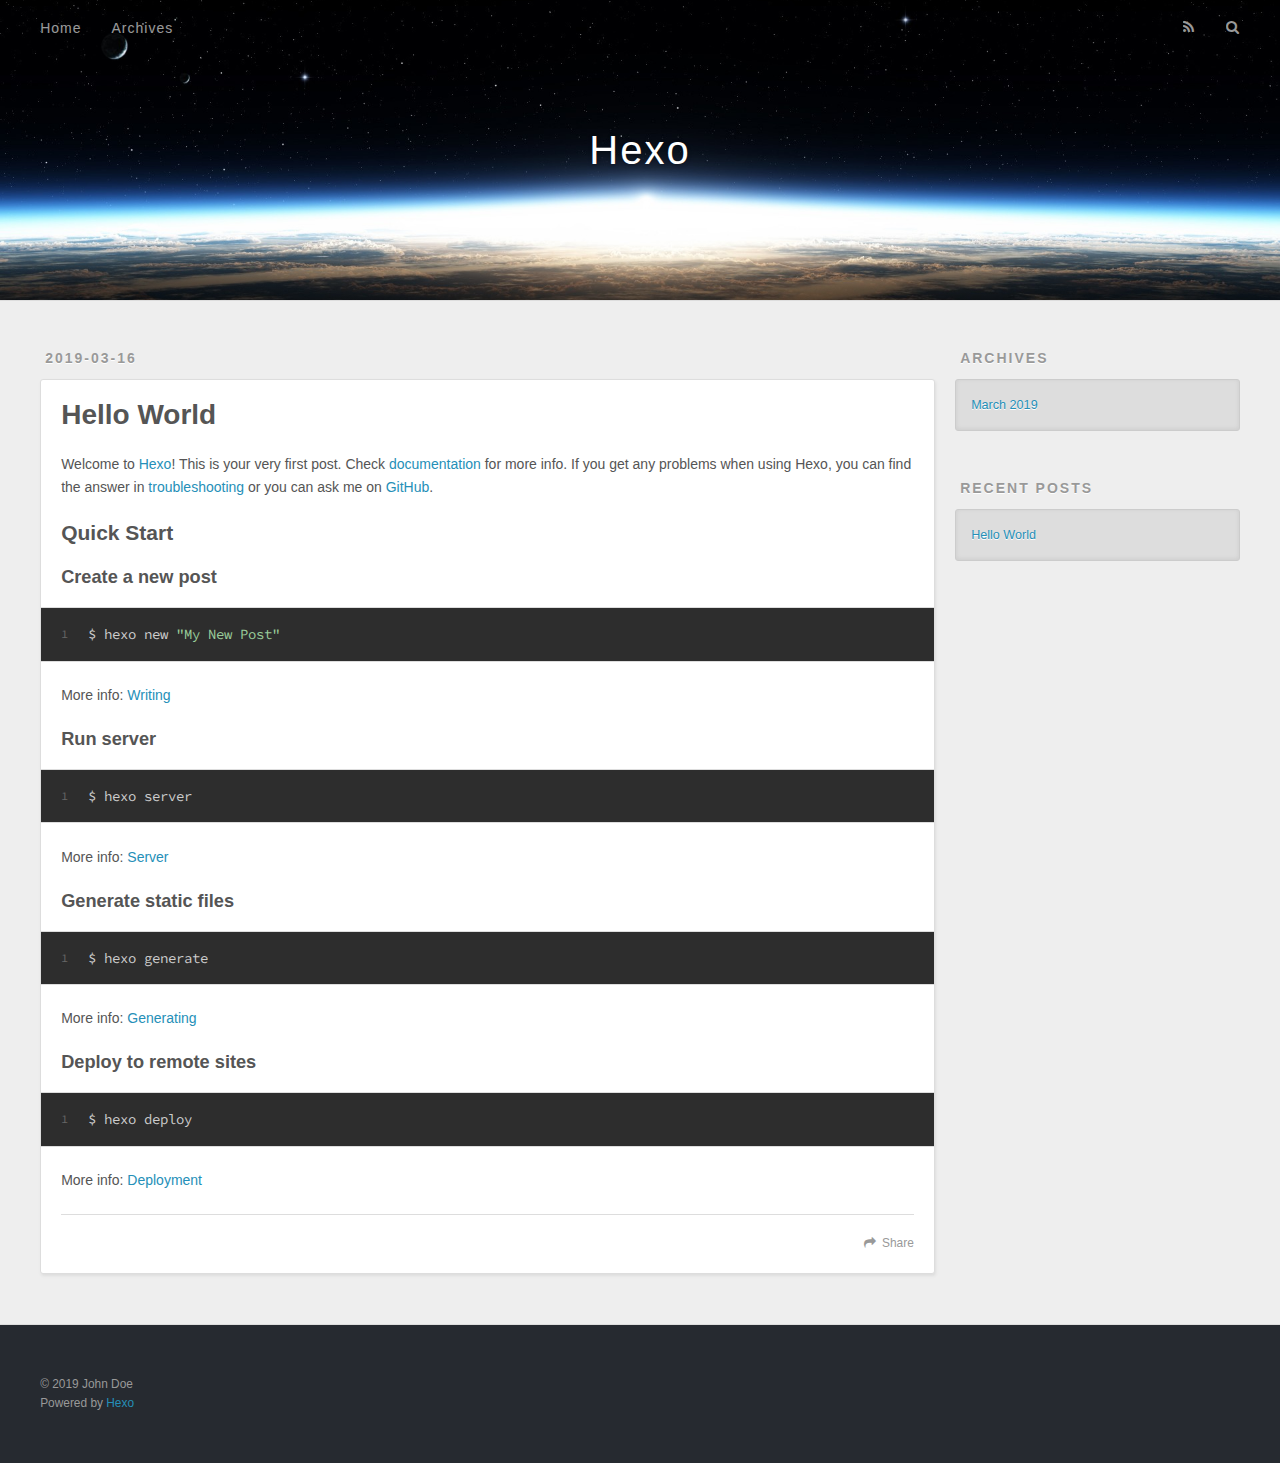
==== index.html @ d4fa4cac "Site updated: 2019-03-17 19:56:29" ====
<!DOCTYPE html>
<html>
<head><meta name="generator" content="Hexo 3.8.0">
  <meta charset="utf-8">
  

  
  <title>Hexo</title>
  <meta name="viewport" content="width=device-width, initial-scale=1, maximum-scale=1">
  <meta property="og:type" content="website">
<meta property="og:title" content="Hexo">
<meta property="og:url" content="http://yoursite.com/index.html">
<meta property="og:site_name" content="Hexo">
<meta property="og:locale" content="default">
<meta name="twitter:card" content="summary">
<meta name="twitter:title" content="Hexo">
  
    <link rel="alternate" href="/atom.xml" title="Hexo" type="application/atom+xml">
  
  
    <link rel="icon" href="/favicon.png">
  
  
    <link href="//fonts.googleapis.com/css?family=Source+Code+Pro" rel="stylesheet" type="text/css">
  
  <link rel="stylesheet" href="/css/style.css">
</head>
</html>
<body>
  <div id="container">
    <div id="wrap">
      <header id="header">
  <div id="banner"></div>
  <div id="header-outer" class="outer">
    <div id="header-title" class="inner">
      <h1 id="logo-wrap">
        <a href="/" id="logo">Hexo</a>
      </h1>
      
    </div>
    <div id="header-inner" class="inner">
      <nav id="main-nav">
        <a id="main-nav-toggle" class="nav-icon"></a>
        
          <a class="main-nav-link" href="/">Home</a>
        
          <a class="main-nav-link" href="/archives">Archives</a>
        
      </nav>
      <nav id="sub-nav">
        
          <a id="nav-rss-link" class="nav-icon" href="/atom.xml" title="RSS Feed"></a>
        
        <a id="nav-search-btn" class="nav-icon" title="Search"></a>
      </nav>
      <div id="search-form-wrap">
        <form action="//google.com/search" method="get" accept-charset="UTF-8" class="search-form"><input type="search" name="q" class="search-form-input" placeholder="Search"><button type="submit" class="search-form-submit">&#xF002;</button><input type="hidden" name="sitesearch" value="http://yoursite.com"></form>
      </div>
    </div>
  </div>
</header>
      <div class="outer">
        <section id="main">
  
    <article id="post-hello-world" class="article article-type-post" itemscope itemprop="blogPost">
  <div class="article-meta">
    <a href="/2019/03/16/hello-world/" class="article-date">
  <time datetime="2019-03-16T10:19:34.911Z" itemprop="datePublished">2019-03-16</time>
</a>
    
  </div>
  <div class="article-inner">
    
    
      <header class="article-header">
        
  
    <h1 itemprop="name">
      <a class="article-title" href="/2019/03/16/hello-world/">Hello World</a>
    </h1>
  

      </header>
    
    <div class="article-entry" itemprop="articleBody">
      
        <p>Welcome to <a href="https://hexo.io/" target="_blank" rel="noopener">Hexo</a>! This is your very first post. Check <a href="https://hexo.io/docs/" target="_blank" rel="noopener">documentation</a> for more info. If you get any problems when using Hexo, you can find the answer in <a href="https://hexo.io/docs/troubleshooting.html" target="_blank" rel="noopener">troubleshooting</a> or you can ask me on <a href="https://github.com/hexojs/hexo/issues" target="_blank" rel="noopener">GitHub</a>.</p>
<h2 id="Quick-Start"><a href="#Quick-Start" class="headerlink" title="Quick Start"></a>Quick Start</h2><h3 id="Create-a-new-post"><a href="#Create-a-new-post" class="headerlink" title="Create a new post"></a>Create a new post</h3><figure class="highlight bash"><table><tr><td class="gutter"><pre><span class="line">1</span><br></pre></td><td class="code"><pre><span class="line">$ hexo new <span class="string">"My New Post"</span></span><br></pre></td></tr></table></figure>
<p>More info: <a href="https://hexo.io/docs/writing.html" target="_blank" rel="noopener">Writing</a></p>
<h3 id="Run-server"><a href="#Run-server" class="headerlink" title="Run server"></a>Run server</h3><figure class="highlight bash"><table><tr><td class="gutter"><pre><span class="line">1</span><br></pre></td><td class="code"><pre><span class="line">$ hexo server</span><br></pre></td></tr></table></figure>
<p>More info: <a href="https://hexo.io/docs/server.html" target="_blank" rel="noopener">Server</a></p>
<h3 id="Generate-static-files"><a href="#Generate-static-files" class="headerlink" title="Generate static files"></a>Generate static files</h3><figure class="highlight bash"><table><tr><td class="gutter"><pre><span class="line">1</span><br></pre></td><td class="code"><pre><span class="line">$ hexo generate</span><br></pre></td></tr></table></figure>
<p>More info: <a href="https://hexo.io/docs/generating.html" target="_blank" rel="noopener">Generating</a></p>
<h3 id="Deploy-to-remote-sites"><a href="#Deploy-to-remote-sites" class="headerlink" title="Deploy to remote sites"></a>Deploy to remote sites</h3><figure class="highlight bash"><table><tr><td class="gutter"><pre><span class="line">1</span><br></pre></td><td class="code"><pre><span class="line">$ hexo deploy</span><br></pre></td></tr></table></figure>
<p>More info: <a href="https://hexo.io/docs/deployment.html" target="_blank" rel="noopener">Deployment</a></p>

      
    </div>
    <footer class="article-footer">
      <a data-url="http://yoursite.com/2019/03/16/hello-world/" data-id="cjtbceqd90000yogscl71krye" class="article-share-link">Share</a>
      
      
    </footer>
  </div>
  
</article>


  


</section>
        
          <aside id="sidebar">
  
    

  
    

  
    
  
    
  <div class="widget-wrap">
    <h3 class="widget-title">Archives</h3>
    <div class="widget">
      <ul class="archive-list"><li class="archive-list-item"><a class="archive-list-link" href="/archives/2019/03/">March 2019</a></li></ul>
    </div>
  </div>


  
    
  <div class="widget-wrap">
    <h3 class="widget-title">Recent Posts</h3>
    <div class="widget">
      <ul>
        
          <li>
            <a href="/2019/03/16/hello-world/">Hello World</a>
          </li>
        
      </ul>
    </div>
  </div>

  
</aside>
        
      </div>
      <footer id="footer">
  
  <div class="outer">
    <div id="footer-info" class="inner">
      &copy; 2019 John Doe<br>
      Powered by <a href="http://hexo.io/" target="_blank">Hexo</a>
    </div>
  </div>
</footer>
    </div>
    <nav id="mobile-nav">
  
    <a href="/" class="mobile-nav-link">Home</a>
  
    <a href="/archives" class="mobile-nav-link">Archives</a>
  
</nav>
    

<script src="//ajax.googleapis.com/ajax/libs/jquery/2.0.3/jquery.min.js"></script>


  <link rel="stylesheet" href="/fancybox/jquery.fancybox.css">
  <script src="/fancybox/jquery.fancybox.pack.js"></script>


<script src="/js/script.js"></script>



  </div>
</body>
</html>
---- css/style.css ----
body {
  width: 100%;
}
body:before,
body:after {
  content: "";
  display: table;
}
body:after {
  clear: both;
}
html,
body,
div,
span,
applet,
object,
iframe,
h1,
h2,
h3,
h4,
h5,
h6,
p,
blockquote,
pre,
a,
abbr,
acronym,
address,
big,
cite,
code,
del,
dfn,
em,
img,
ins,
kbd,
q,
s,
samp,
small,
strike,
strong,
sub,
sup,
tt,
var,
dl,
dt,
dd,
ol,
ul,
li,
fieldset,
form,
label,
legend,
table,
caption,
tbody,
tfoot,
thead,
tr,
th,
td {
  margin: 0;
  padding: 0;
  border: 0;
  outline: 0;
  font-weight: inherit;
  font-style: inherit;
  font-family: inherit;
  font-size: 100%;
  vertical-align: baseline;
}
body {
  line-height: 1;
  color: #000;
  background: #fff;
}
ol,
ul {
  list-style: none;
}
table {
  border-collapse: separate;
  border-spacing: 0;
  vertical-align: middle;
}
caption,
th,
td {
  text-align: left;
  font-weight: normal;
  vertical-align: middle;
}
a img {
  border: none;
}
input,
button {
  margin: 0;
  padding: 0;
}
input::-moz-focus-inner,
button::-moz-focus-inner {
  border: 0;
  padding: 0;
}
@font-face {
  font-family: FontAwesome;
  font-style: normal;
  font-weight: normal;
  src: url("fonts/fontawesome-webfont.eot?v=#4.0.3");
  src: url("fonts/fontawesome-webfont.eot?#iefix&v=#4.0.3") format("embedded-opentype"), url("fonts/fontawesome-webfont.woff?v=#4.0.3") format("woff"), url("fonts/fontawesome-webfont.ttf?v=#4.0.3") format("truetype"), url("fonts/fontawesome-webfont.svg#fontawesomeregular?v=#4.0.3") format("svg");
}
html,
body,
#container {
  height: 100%;
}
body {
  background: #eee;
  font: 14px -apple-system, BlinkMacSystemFont, "Segoe UI", "Roboto", "Oxygen", "Ubuntu", "Cantarell", "Fira Sans", "Droid Sans", "Helvetica Neue", sans-serif;
  -webkit-text-size-adjust: 100%;
}
.outer {
  max-width: 1220px;
  margin: 0 auto;
  padding: 0 20px;
}
.outer:before,
.outer:after {
  content: "";
  display: table;
}
.outer:after {
  clear: both;
}
.inner {
  display: inline;
  float: left;
  width: 98.33333333333333%;
  margin: 0 0.833333333333333%;
}
.left,
.alignleft {
  float: left;
}
.right,
.alignright {
  float: right;
}
.clear {
  clear: both;
}
#container {
  position: relative;
}
.mobile-nav-on {
  overflow: hidden;
}
#wrap {
  height: 100%;
  width: 100%;
  position: absolute;
  top: 0;
  left: 0;
  -webkit-transition: 0.2s ease-out;
  -moz-transition: 0.2s ease-out;
  -ms-transition: 0.2s ease-out;
  transition: 0.2s ease-out;
  z-index: 1;
  background: #eee;
}
.mobile-nav-on #wrap {
  left: 280px;
}
@media screen and (min-width: 768px) {
  #main {
    display: inline;
    float: left;
    width: 73.33333333333333%;
    margin: 0 0.833333333333333%;
  }
}
.article-date,
.article-category-link,
.archive-year,
.widget-title {
  text-decoration: none;
  text-transform: uppercase;
  letter-spacing: 2px;
  color: #999;
  margin-bottom: 1em;
  margin-left: 5px;
  line-height: 1em;
  text-shadow: 0 1px #fff;
  font-weight: bold;
}
.article-inner,
.archive-article-inner {
  background: #fff;
  -webkit-box-shadow: 1px 2px 3px #ddd;
  box-shadow: 1px 2px 3px #ddd;
  border: 1px solid #ddd;
  border-radius: 3px;
}
.article-entry h1,
.widget h1 {
  font-size: 2em;
}
.article-entry h2,
.widget h2 {
  font-size: 1.5em;
}
.article-entry h3,
.widget h3 {
  font-size: 1.3em;
}
.article-entry h4,
.widget h4 {
  font-size: 1.2em;
}
.article-entry h5,
.widget h5 {
  font-size: 1em;
}
.article-entry h6,
.widget h6 {
  font-size: 1em;
  color: #999;
}
.article-entry hr,
.widget hr {
  border: 1px dashed #ddd;
}
.article-entry strong,
.widget strong {
  font-weight: bold;
}
.article-entry em,
.widget em,
.article-entry cite,
.widget cite {
  font-style: italic;
}
.article-entry sup,
.widget sup,
.article-entry sub,
.widget sub {
  font-size: 0.75em;
  line-height: 0;
  position: relative;
  vertical-align: baseline;
}
.article-entry sup,
.widget sup {
  top: -0.5em;
}
.article-entry sub,
.widget sub {
  bottom: -0.2em;
}
.article-entry small,
.widget small {
  font-size: 0.85em;
}
.article-entry acronym,
.widget acronym,
.article-entry abbr,
.widget abbr {
  border-bottom: 1px dotted;
}
.article-entry ul,
.widget ul,
.article-entry ol,
.widget ol,
.article-entry dl,
.widget dl {
  margin: 0 20px;
  line-height: 1.6em;
}
.article-entry ul ul,
.widget ul ul,
.article-entry ol ul,
.widget ol ul,
.article-entry ul ol,
.widget ul ol,
.article-entry ol ol,
.widget ol ol {
  margin-top: 0;
  margin-bottom: 0;
}
.article-entry ul,
.widget ul {
  list-style: disc;
}
.article-entry ol,
.widget ol {
  list-style: decimal;
}
.article-entry dt,
.widget dt {
  font-weight: bold;
}
#header {
  height: 300px;
  position: relative;
  border-bottom: 1px solid #ddd;
}
#header:before,
#header:after {
  content: "";
  position: absolute;
  left: 0;
  right: 0;
  height: 40px;
}
#header:before {
  top: 0;
  background: -webkit-linear-gradient(rgba(0,0,0,0.2), transparent);
  background: -moz-linear-gradient(rgba(0,0,0,0.2), transparent);
  background: -ms-linear-gradient(rgba(0,0,0,0.2), transparent);
  background: linear-gradient(rgba(0,0,0,0.2), transparent);
}
#header:after {
  bottom: 0;
  background: -webkit-linear-gradient(transparent, rgba(0,0,0,0.2));
  background: -moz-linear-gradient(transparent, rgba(0,0,0,0.2));
  background: -ms-linear-gradient(transparent, rgba(0,0,0,0.2));
  background: linear-gradient(transparent, rgba(0,0,0,0.2));
}
#header-outer {
  height: 100%;
  position: relative;
}
#header-inner {
  position: relative;
  overflow: hidden;
}
#banner {
  position: absolute;
  top: 0;
  left: 0;
  width: 100%;
  height: 100%;
  background: url("images/banner.jpg") center #000;
  -webkit-background-size: cover;
  -moz-background-size: cover;
  background-size: cover;
  z-index: -1;
}
#header-title {
  text-align: center;
  height: 40px;
  position: absolute;
  top: 50%;
  left: 0;
  margin-top: -20px;
}
#logo,
#subtitle {
  text-decoration: none;
  color: #fff;
  font-weight: 300;
  text-shadow: 0 1px 4px rgba(0,0,0,0.3);
}
#logo {
  font-size: 40px;
  line-height: 40px;
  letter-spacing: 2px;
}
#subtitle {
  font-size: 16px;
  line-height: 16px;
  letter-spacing: 1px;
}
#subtitle-wrap {
  margin-top: 16px;
}
#main-nav {
  float: left;
  margin-left: -15px;
}
.nav-icon,
.main-nav-link {
  float: left;
  color: #fff;
  opacity: 0.6;
  text-decoration: none;
  text-shadow: 0 1px rgba(0,0,0,0.2);
  -webkit-transition: opacity 0.2s;
  -moz-transition: opacity 0.2s;
  -ms-transition: opacity 0.2s;
  transition: opacity 0.2s;
  display: block;
  padding: 20px 15px;
}
.nav-icon:hover,
.main-nav-link:hover {
  opacity: 1;
}
.nav-icon {
  font-family: FontAwesome;
  text-align: center;
  font-size: 14px;
  width: 14px;
  height: 14px;
  padding: 20px 15px;
  position: relative;
  cursor: pointer;
}
.main-nav-link {
  font-weight: 300;
  letter-spacing: 1px;
}
@media screen and (max-width: 479px) {
  .main-nav-link {
    display: none;
  }
}
#main-nav-toggle {
  display: none;
}
#main-nav-toggle:before {
  content: "\f0c9";
}
@media screen and (max-width: 479px) {
  #main-nav-toggle {
    display: block;
  }
}
#sub-nav {
  float: right;
  margin-right: -15px;
}
#nav-rss-link:before {
  content: "\f09e";
}
#nav-search-btn:before {
  content: "\f002";
}
#search-form-wrap {
  position: absolute;
  top: 15px;
  width: 150px;
  height: 30px;
  right: -150px;
  opacity: 0;
  -webkit-transition: 0.2s ease-out;
  -moz-transition: 0.2s ease-out;
  -ms-transition: 0.2s ease-out;
  transition: 0.2s ease-out;
}
#search-form-wrap.on {
  opacity: 1;
  right: 0;
}
@media screen and (max-width: 479px) {
  #search-form-wrap {
    width: 100%;
    right: -100%;
  }
}
.search-form {
  position: absolute;
  top: 0;
  left: 0;
  right: 0;
  background: #fff;
  padding: 5px 15px;
  border-radius: 15px;
  -webkit-box-shadow: 0 0 10px rgba(0,0,0,0.3);
  box-shadow: 0 0 10px rgba(0,0,0,0.3);
}
.search-form-input {
  border: none;
  background: none;
  color: #555;
  width: 100%;
  font: 13px -apple-system, BlinkMacSystemFont, "Segoe UI", "Roboto", "Oxygen", "Ubuntu", "Cantarell", "Fira Sans", "Droid Sans", "Helvetica Neue", sans-serif;
  outline: none;
}
.search-form-input::-webkit-search-results-decoration,
.search-form-input::-webkit-search-cancel-button {
  -webkit-appearance: none;
}
.search-form-submit {
  position: absolute;
  top: 50%;
  right: 10px;
  margin-top: -7px;
  font: 13px FontAwesome;
  border: none;
  background: none;
  color: #bbb;
  cursor: pointer;
}
.search-form-submit:hover,
.search-form-submit:focus {
  color: #777;
}
.article {
  margin: 50px 0;
}
.article-inner {
  overflow: hidden;
}
.article-meta:before,
.article-meta:after {
  content: "";
  display: table;
}
.article-meta:after {
  clear: both;
}
.article-date {
  float: left;
}
.article-category {
  float: left;
  line-height: 1em;
  color: #ccc;
  text-shadow: 0 1px #fff;
  margin-left: 8px;
}
.article-category:before {
  content: "\2022";
}
.article-category-link {
  margin: 0 12px 1em;
}
.article-header {
  padding: 20px 20px 0;
}
.article-title {
  text-decoration: none;
  font-size: 2em;
  font-weight: bold;
  color: #555;
  line-height: 1.1em;
  -webkit-transition: color 0.2s;
  -moz-transition: color 0.2s;
  -ms-transition: color 0.2s;
  transition: color 0.2s;
}
a.article-title:hover {
  color: #258fb8;
}
.article-entry {
  color: #555;
  padding: 0 20px;
}
.article-entry:before,
.article-entry:after {
  content: "";
  display: table;
}
.article-entry:after {
  clear: both;
}
.article-entry p,
.article-entry table {
  line-height: 1.6em;
  margin: 1.6em 0;
}
.article-entry h1,
.article-entry h2,
.article-entry h3,
.article-entry h4,
.article-entry h5,
.article-entry h6 {
  font-weight: bold;
}
.article-entry h1,
.article-entry h2,
.article-entry h3,
.article-entry h4,
.article-entry h5,
.article-entry h6 {
  line-height: 1.1em;
  margin: 1.1em 0;
}
.article-entry a {
  color: #258fb8;
  text-decoration: none;
}
.article-entry a:hover {
  text-decoration: underline;
}
.article-entry ul,
.article-entry ol,
.article-entry dl {
  margin-top: 1.6em;
  margin-bottom: 1.6em;
}
.article-entry img,
.article-entry video {
  max-width: 100%;
  height: auto;
  display: block;
  margin: auto;
}
.article-entry iframe {
  border: none;
}
.article-entry table {
  width: 100%;
  border-collapse: collapse;
  border-spacing: 0;
}
.article-entry th {
  font-weight: bold;
  border-bottom: 3px solid #ddd;
  padding-bottom: 0.5em;
}
.article-entry td {
  border-bottom: 1px solid #ddd;
  padding: 10px 0;
}
.article-entry blockquote {
  font-family: Georgia, "Times New Roman", serif;
  font-size: 1.4em;
  margin: 1.6em 20px;
  text-align: center;
}
.article-entry blockquote footer {
  font-size: 14px;
  margin: 1.6em 0;
  font-family: -apple-system, BlinkMacSystemFont, "Segoe UI", "Roboto", "Oxygen", "Ubuntu", "Cantarell", "Fira Sans", "Droid Sans", "Helvetica Neue", sans-serif;
}
.article-entry blockquote footer cite:before {
  content: "—";
  padding: 0 0.5em;
}
.article-entry .pullquote {
  text-align: left;
  width: 45%;
  margin: 0;
}
.article-entry .pullquote.left {
  margin-left: 0.5em;
  margin-right: 1em;
}
.article-entry .pullquote.right {
  margin-right: 0.5em;
  margin-left: 1em;
}
.article-entry .caption {
  color: #999;
  display: block;
  font-size: 0.9em;
  margin-top: 0.5em;
  position: relative;
  text-align: center;
}
.article-entry .video-container {
  position: relative;
  padding-top: 56.25%;
  height: 0;
  overflow: hidden;
}
.article-entry .video-container iframe,
.article-entry .video-container object,
.article-entry .video-container embed {
  position: absolute;
  top: 0;
  left: 0;
  width: 100%;
  height: 100%;
  margin-top: 0;
}
.article-more-link a {
  display: inline-block;
  line-height: 1em;
  padding: 6px 15px;
  border-radius: 15px;
  background: #eee;
  color: #999;
  text-shadow: 0 1px #fff;
  text-decoration: none;
}
.article-more-link a:hover {
  background: #258fb8;
  color: #fff;
  text-decoration: none;
  text-shadow: 0 1px #1e7293;
}
.article-footer {
  font-size: 0.85em;
  line-height: 1.6em;
  border-top: 1px solid #ddd;
  padding-top: 1.6em;
  margin: 0 20px 20px;
}
.article-footer:before,
.article-footer:after {
  content: "";
  display: table;
}
.article-footer:after {
  clear: both;
}
.article-footer a {
  color: #999;
  text-decoration: none;
}
.article-footer a:hover {
  color: #555;
}
.article-tag-list-item {
  float: left;
  margin-right: 10px;
}
.article-tag-list-link:before {
  content: "#";
}
.article-comment-link {
  float: right;
}
.article-comment-link:before {
  content: "\f075";
  font-family: FontAwesome;
  padding-right: 8px;
}
.article-share-link {
  cursor: pointer;
  float: right;
  margin-left: 20px;
}
.article-share-link:before {
  content: "\f064";
  font-family: FontAwesome;
  padding-right: 6px;
}
#article-nav {
  position: relative;
}
#article-nav:before,
#article-nav:after {
  content: "";
  display: table;
}
#article-nav:after {
  clear: both;
}
@media screen and (min-width: 768px) {
  #article-nav {
    margin: 50px 0;
  }
  #article-nav:before {
    width: 8px;
    height: 8px;
    position: absolute;
    top: 50%;
    left: 50%;
    margin-top: -4px;
    margin-left: -4px;
    content: "";
    border-radius: 50%;
    background: #ddd;
    -webkit-box-shadow: 0 1px 2px #fff;
    box-shadow: 0 1px 2px #fff;
  }
}
.article-nav-link-wrap {
  text-decoration: none;
  text-shadow: 0 1px #fff;
  color: #999;
  -webkit-box-sizing: border-box;
  -moz-box-sizing: border-box;
  box-sizing: border-box;
  margin-top: 50px;
  text-align: center;
  display: block;
}
.article-nav-link-wrap:hover {
  color: #555;
}
@media screen and (min-width: 768px) {
  .article-nav-link-wrap {
    width: 50%;
    margin-top: 0;
  }
}
@media screen and (min-width: 768px) {
  #article-nav-newer {
    float: left;
    text-align: right;
    padding-right: 20px;
  }
}
@media screen and (min-width: 768px) {
  #article-nav-older {
    float: right;
    text-align: left;
    padding-left: 20px;
  }
}
.article-nav-caption {
  text-transform: uppercase;
  letter-spacing: 2px;
  color: #ddd;
  line-height: 1em;
  font-weight: bold;
}
#article-nav-newer .article-nav-caption {
  margin-right: -2px;
}
.article-nav-title {
  font-size: 0.85em;
  line-height: 1.6em;
  margin-top: 0.5em;
}
.article-share-box {
  position: absolute;
  display: none;
  background: #fff;
  -webkit-box-shadow: 1px 2px 10px rgba(0,0,0,0.2);
  box-shadow: 1px 2px 10px rgba(0,0,0,0.2);
  border-radius: 3px;
  margin-left: -145px;
  overflow: hidden;
  z-index: 1;
}
.article-share-box.on {
  display: block;
}
.article-share-input {
  width: 100%;
  background: none;
  -webkit-box-sizing: border-box;
  -moz-box-sizing: border-box;
  box-sizing: border-box;
  font: 14px -apple-system, BlinkMacSystemFont, "Segoe UI", "Roboto", "Oxygen", "Ubuntu", "Cantarell", "Fira Sans", "Droid Sans", "Helvetica Neue", sans-serif;
  padding: 0 15px;
  color: #555;
  outline: none;
  border: 1px solid #ddd;
  border-radius: 3px 3px 0 0;
  height: 36px;
  line-height: 36px;
}
.article-share-links {
  background: #eee;
}
.article-share-links:before,
.article-share-links:after {
  content: "";
  display: table;
}
.article-share-links:after {
  clear: both;
}
.article-share-twitter,
.article-share-facebook,
.article-share-pinterest,
.article-share-google {
  width: 50px;
  height: 36px;
  display: block;
  float: left;
  position: relative;
  color: #999;
  text-shadow: 0 1px #fff;
}
.article-share-twitter:before,
.article-share-facebook:before,
.article-share-pinterest:before,
.article-share-google:before {
  font-size: 20px;
  font-family: FontAwesome;
  width: 20px;
  height: 20px;
  position: absolute;
  top: 50%;
  left: 50%;
  margin-top: -10px;
  margin-left: -10px;
  text-align: center;
}
.article-share-twitter:hover,
.article-share-facebook:hover,
.article-share-pinterest:hover,
.article-share-google:hover {
  color: #fff;
}
.article-share-twitter:before {
  content: "\f099";
}
.article-share-twitter:hover {
  background: #00aced;
  text-shadow: 0 1px #008abe;
}
.article-share-facebook:before {
  content: "\f09a";
}
.article-share-facebook:hover {
  background: #3b5998;
  text-shadow: 0 1px #2f477a;
}
.article-share-pinterest:before {
  content: "\f0d2";
}
.article-share-pinterest:hover {
  background: #cb2027;
  text-shadow: 0 1px #a21a1f;
}
.article-share-google:before {
  content: "\f0d5";
}
.article-share-google:hover {
  background: #dd4b39;
  text-shadow: 0 1px #be3221;
}
.article-gallery {
  background: #000;
  position: relative;
}
.article-gallery-photos {
  position: relative;
  overflow: hidden;
}
.article-gallery-img {
  display: none;
  max-width: 100%;
}
.article-gallery-img:first-child {
  display: block;
}
.article-gallery-img.loaded {
  position: absolute;
  display: block;
}
.article-gallery-img img {
  display: block;
  max-width: 100%;
  margin: 0 auto;
}
#comments {
  background: #fff;
  -webkit-box-shadow: 1px 2px 3px #ddd;
  box-shadow: 1px 2px 3px #ddd;
  padding: 20px;
  border: 1px solid #ddd;
  border-radius: 3px;
  margin: 50px 0;
}
#comments a {
  color: #258fb8;
}
.archives-wrap {
  margin: 50px 0;
}
.archives:before,
.archives:after {
  content: "";
  display: table;
}
.archives:after {
  clear: both;
}
.archive-year-wrap {
  margin-bottom: 1em;
}
.archives {
  -webkit-column-gap: 10px;
  -moz-column-gap: 10px;
  column-gap: 10px;
}
@media screen and (min-width: 480px) and (max-width: 767px) {
  .archives {
    -webkit-column-count: 2;
    -moz-column-count: 2;
    column-count: 2;
  }
}
@media screen and (min-width: 768px) {
  .archives {
    -webkit-column-count: 3;
    -moz-column-count: 3;
    column-count: 3;
  }
}
.archive-article {
  -webkit-column-break-inside: avoid;
  page-break-inside: avoid;
  overflow: hidden;
  break-inside: avoid-column;
}
.archive-article-inner {
  padding: 10px;
  margin-bottom: 15px;
}
.archive-article-title {
  text-decoration: none;
  font-weight: bold;
  color: #555;
  -webkit-transition: color 0.2s;
  -moz-transition: color 0.2s;
  -ms-transition: color 0.2s;
  transition: color 0.2s;
  line-height: 1.6em;
}
.archive-article-title:hover {
  color: #258fb8;
}
.archive-article-footer {
  margin-top: 1em;
}
.archive-article-date {
  color: #999;
  text-decoration: none;
  font-size: 0.85em;
  line-height: 1em;
  margin-bottom: 0.5em;
  display: block;
}
#page-nav {
  margin: 50px auto;
  background: #fff;
  -webkit-box-shadow: 1px 2px 3px #ddd;
  box-shadow: 1px 2px 3px #ddd;
  border: 1px solid #ddd;
  border-radius: 3px;
  text-align: center;
  color: #999;
  overflow: hidden;
}
#page-nav:before,
#page-nav:after {
  content: "";
  display: table;
}
#page-nav:after {
  clear: both;
}
#page-nav a,
#page-nav span {
  padding: 10px 20px;
  line-height: 1;
  height: 2ex;
}
#page-nav a {
  color: #999;
  text-decoration: none;
}
#page-nav a:hover {
  background: #999;
  color: #fff;
}
#page-nav .prev {
  float: left;
}
#page-nav .next {
  float: right;
}
#page-nav .page-number {
  display: inline-block;
}
@media screen and (max-width: 479px) {
  #page-nav .page-number {
    display: none;
  }
}
#page-nav .current {
  color: #555;
  font-weight: bold;
}
#page-nav .space {
  color: #ddd;
}
#footer {
  background: #262a30;
  padding: 50px 0;
  border-top: 1px solid #ddd;
  color: #999;
}
#footer a {
  color: #258fb8;
  text-decoration: none;
}
#footer a:hover {
  text-decoration: underline;
}
#footer-info {
  line-height: 1.6em;
  font-size: 0.85em;
}
.article-entry pre,
.article-entry .highlight {
  background: #2d2d2d;
  margin: 0 -20px;
  padding: 15px 20px;
  border-style: solid;
  border-color: #ddd;
  border-width: 1px 0;
  overflow: auto;
  color: #ccc;
  line-height: 22.400000000000002px;
}
.article-entry .highlight .gutter pre,
.article-entry .gist .gist-file .gist-data .line-numbers {
  color: #666;
  font-size: 0.85em;
}
.article-entry pre,
.article-entry code {
  font-family: "Source Code Pro", Consolas, Monaco, Menlo, Consolas, monospace;
}
.article-entry code {
  background: #eee;
  text-shadow: 0 1px #fff;
  padding: 0 0.3em;
}
.article-entry pre code {
  background: none;
  text-shadow: none;
  padding: 0;
}
.article-entry .highlight pre {
  border: none;
  margin: 0;
  padding: 0;
}
.article-entry .highlight table {
  margin: 0;
  width: auto;
}
.article-entry .highlight td {
  border: none;
  padding: 0;
}
.article-entry .highlight figcaption {
  font-size: 0.85em;
  color: #999;
  line-height: 1em;
  margin-bottom: 1em;
}
.article-entry .highlight figcaption:before,
.article-entry .highlight figcaption:after {
  content: "";
  display: table;
}
.article-entry .highlight figcaption:after {
  clear: both;
}
.article-entry .highlight figcaption a {
  float: right;
}
.article-entry .highlight .gutter pre {
  text-align: right;
  padding-right: 20px;
}
.article-entry .highlight .line {
  height: 22.400000000000002px;
}
.article-entry .highlight .line.marked {
  background: #515151;
}
.article-entry .gist {
  margin: 0 -20px;
  border-style: solid;
  border-color: #ddd;
  border-width: 1px 0;
  background: #2d2d2d;
  padding: 15px 20px 15px 0;
}
.article-entry .gist .gist-file {
  border: none;
  font-family: "Source Code Pro", Consolas, Monaco, Menlo, Consolas, monospace;
  margin: 0;
}
.article-entry .gist .gist-file .gist-data {
  background: none;
  border: none;
}
.article-entry .gist .gist-file .gist-data .line-numbers {
  background: none;
  border: none;
  padding: 0 20px 0 0;
}
.article-entry .gist .gist-file .gist-data .line-data {
  padding: 0 !important;
}
.article-entry .gist .gist-file .highlight {
  margin: 0;
  padding: 0;
  border: none;
}
.article-entry .gist .gist-file .gist-meta {
  background: #2d2d2d;
  color: #999;
  font: 0.85em -apple-system, BlinkMacSystemFont, "Segoe UI", "Roboto", "Oxygen", "Ubuntu", "Cantarell", "Fira Sans", "Droid Sans", "Helvetica Neue", sans-serif;
  text-shadow: 0 0;
  padding: 0;
  margin-top: 1em;
  margin-left: 20px;
}
.article-entry .gist .gist-file .gist-meta a {
  color: #258fb8;
  font-weight: normal;
}
.article-entry .gist .gist-file .gist-meta a:hover {
  text-decoration: underline;
}
pre .comment,
pre .title {
  color: #999;
}
pre .variable,
pre .attribute,
pre .tag,
pre .regexp,
pre .ruby .constant,
pre .xml .tag .title,
pre .xml .pi,
pre .xml .doctype,
pre .html .doctype,
pre .css .id,
pre .css .class,
pre .css .pseudo {
  color: #f2777a;
}
pre .number,
pre .preprocessor,
pre .built_in,
pre .literal,
pre .params,
pre .constant {
  color: #f99157;
}
pre .class,
pre .ruby .class .title,
pre .css .rules .attribute {
  color: #9c9;
}
pre .string,
pre .value,
pre .inheritance,
pre .header,
pre .ruby .symbol,
pre .xml .cdata {
  color: #9c9;
}
pre .css .hexcolor {
  color: #6cc;
}
pre .function,
pre .python .decorator,
pre .python .title,
pre .ruby .function .title,
pre .ruby .title .keyword,
pre .perl .sub,
pre .javascript .title,
pre .coffeescript .title {
  color: #69c;
}
pre .keyword,
pre .javascript .function {
  color: #c9c;
}
@media screen and (max-width: 479px) {
  #mobile-nav {
    position: absolute;
    top: 0;
    left: 0;
    width: 280px;
    height: 100%;
    background: #191919;
    border-right: 1px solid #fff;
  }
}
@media screen and (max-width: 479px) {
  .mobile-nav-link {
    display: block;
    color: #999;
    text-decoration: none;
    padding: 15px 20px;
    font-weight: bold;
  }
  .mobile-nav-link:hover {
    color: #fff;
  }
}
@media screen and (min-width: 768px) {
  #sidebar {
    display: inline;
    float: left;
    width: 23.333333333333332%;
    margin: 0 0.833333333333333%;
  }
}
.widget-wrap {
  margin: 50px 0;
}
.widget {
  color: #777;
  text-shadow: 0 1px #fff;
  background: #ddd;
  -webkit-box-shadow: 0 -1px 4px #ccc inset;
  box-shadow: 0 -1px 4px #ccc inset;
  border: 1px solid #ccc;
  padding: 15px;
  border-radius: 3px;
}
.widget a {
  color: #258fb8;
  text-decoration: none;
}
.widget a:hover {
  text-decoration: underline;
}
.widget ul ul,
.widget ol ul,
.widget dl ul,
.widget ul ol,
.widget ol ol,
.widget dl ol,
.widget ul dl,
.widget ol dl,
.widget dl dl {
  margin-left: 15px;
  list-style: disc;
}
.widget {
  line-height: 1.6em;
  word-wrap: break-word;
  font-size: 0.9em;
}
.widget ul,
.widget ol {
  list-style: none;
  margin: 0;
}
.widget ul ul,
.widget ol ul,
.widget ul ol,
.widget ol ol {
  margin: 0 20px;
}
.widget ul ul,
.widget ol ul {
  list-style: disc;
}
.widget ul ol,
.widget ol ol {
  list-style: decimal;
}
.category-list-count,
.tag-list-count,
.archive-list-count {
  padding-left: 5px;
  color: #999;
  font-size: 0.85em;
}
.category-list-count:before,
.tag-list-count:before,
.archive-list-count:before {
  content: "(";
}
.category-list-count:after,
.tag-list-count:after,
.archive-list-count:after {
  content: ")";
}
.tagcloud a {
  margin-right: 5px;
  display: inline-block;
}
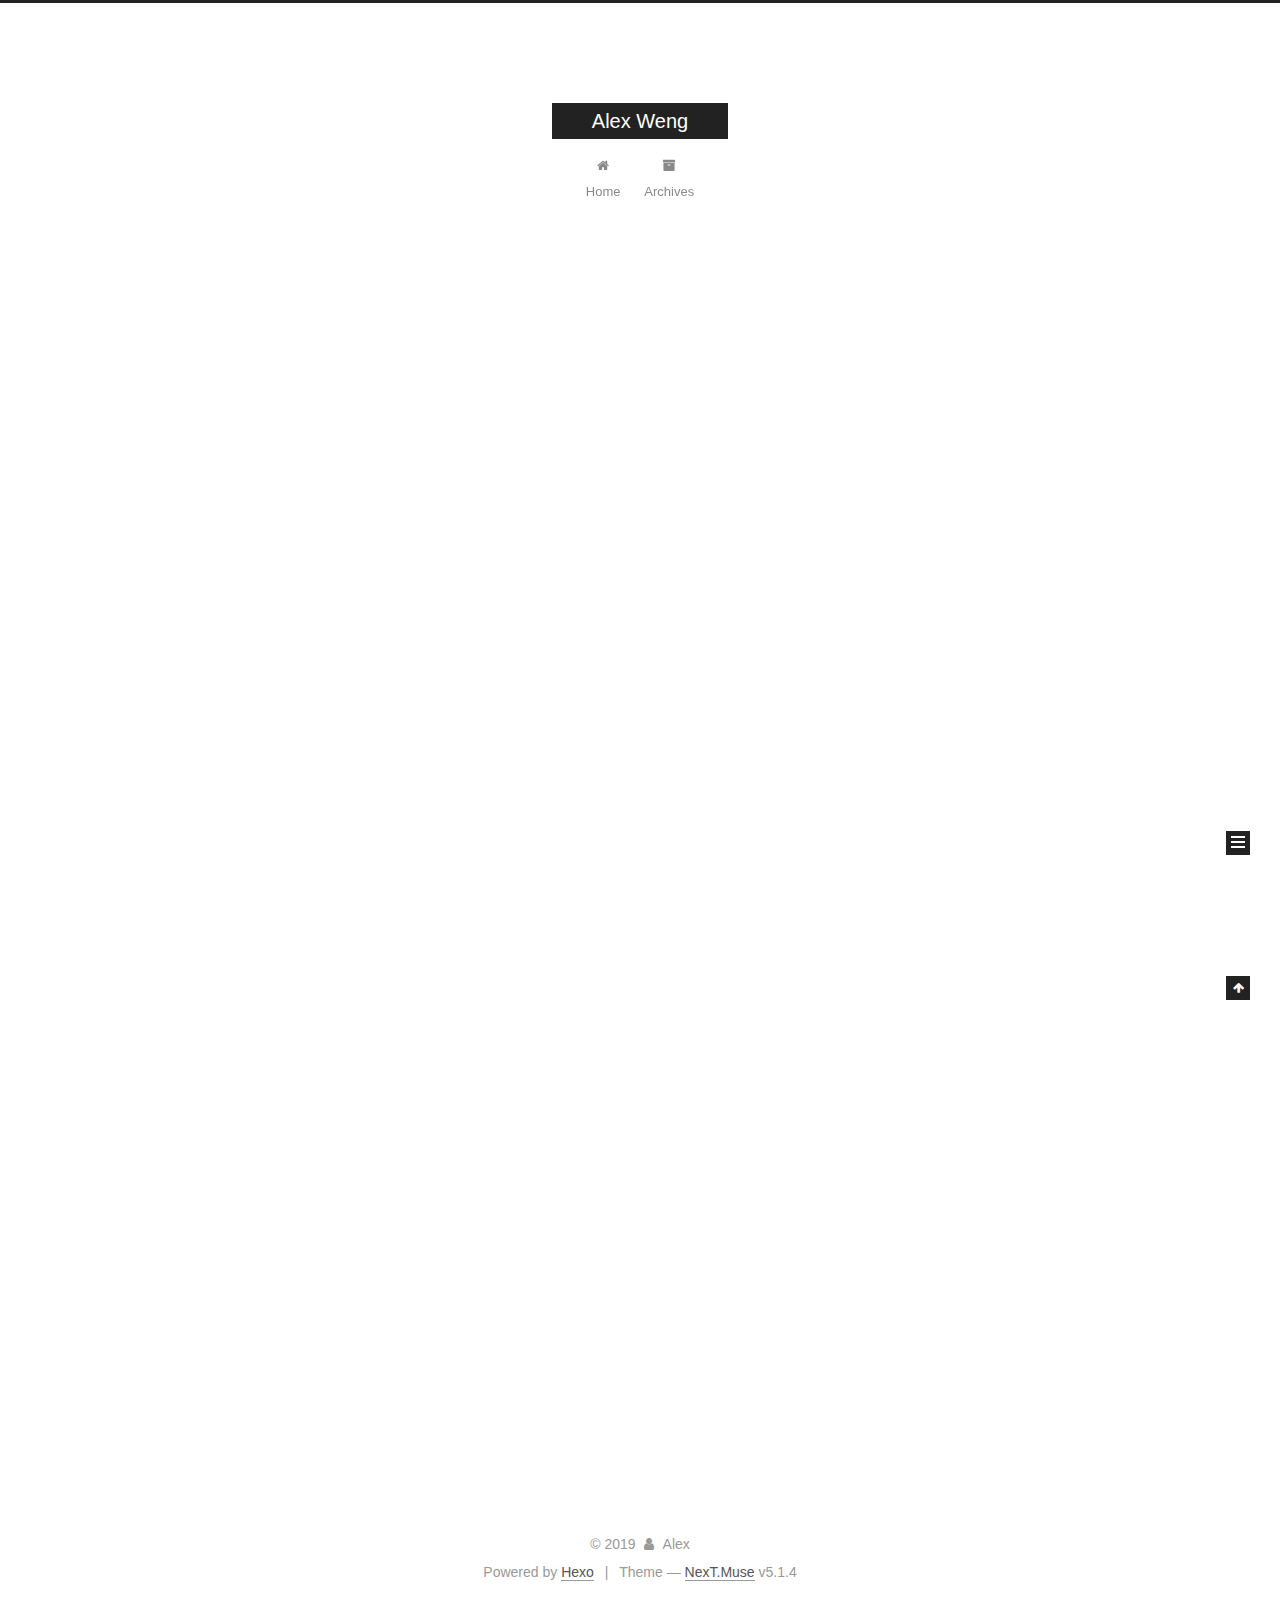
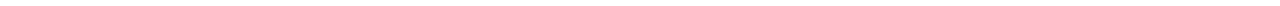
==== commit acebf3ee: "Site updated: 2019-03-17 20:19:56" ====
--- a/index.html
+++ b/index.html
@@ -1,90 +1,425 @@
 <!DOCTYPE html>
-<html>
+
+
+
+  
+
+
+<html class="theme-next muse use-motion" lang="en">
 <head><meta name="generator" content="Hexo 3.8.0">
-  <meta charset="utf-8">
-  
-
-  
-  <title>Hexo</title>
-  <meta name="viewport" content="width=device-width, initial-scale=1, maximum-scale=1">
-  <meta property="og:type" content="website">
-<meta property="og:title" content="Hexo">
-<meta property="og:url" content="http://yoursite.com/index.html">
-<meta property="og:site_name" content="Hexo">
-<meta property="og:locale" content="default">
+  <meta charset="UTF-8">
+<meta http-equiv="X-UA-Compatible" content="IE=edge">
+<meta name="viewport" content="width=device-width, initial-scale=1, maximum-scale=1">
+<meta name="theme-color" content="#222">
+
+
+
+
+
+
+
+
+
+<meta http-equiv="Cache-Control" content="no-transform">
+<meta http-equiv="Cache-Control" content="no-siteapp">
+
+
+
+
+
+
+
+
+
+
+
+
+
+
+
+
+  
+  
+  <link href="/lib/fancybox/source/jquery.fancybox.css?v=2.1.5" rel="stylesheet" type="text/css">
+
+
+
+
+
+
+
+<link href="/lib/font-awesome/css/font-awesome.min.css?v=4.6.2" rel="stylesheet" type="text/css">
+
+<link href="/css/main.css?v=5.1.4" rel="stylesheet" type="text/css">
+
+
+  <link rel="apple-touch-icon" sizes="180x180" href="/images/apple-touch-icon-next.png?v=5.1.4">
+
+
+  <link rel="icon" type="image/png" sizes="32x32" href="/images/favicon-32x32-next.png?v=5.1.4">
+
+
+  <link rel="icon" type="image/png" sizes="16x16" href="/images/favicon-16x16-next.png?v=5.1.4">
+
+
+  <link rel="mask-icon" href="/images/logo.svg?v=5.1.4" color="#222">
+
+
+
+
+
+  <meta name="keywords" content="Hexo, NexT">
+
+
+
+
+
+
+
+
+
+
+<meta property="og:type" content="website">
+<meta property="og:title" content="Alex Weng">
+<meta property="og:url" content="https://alexwqr.github.io/index.html">
+<meta property="og:site_name" content="Alex Weng">
+<meta property="og:locale" content="en">
 <meta name="twitter:card" content="summary">
-<meta name="twitter:title" content="Hexo">
-  
-    <link rel="alternate" href="/atom.xml" title="Hexo" type="application/atom+xml">
-  
-  
-    <link rel="icon" href="/favicon.png">
-  
-  
-    <link href="//fonts.googleapis.com/css?family=Source+Code+Pro" rel="stylesheet" type="text/css">
-  
-  <link rel="stylesheet" href="/css/style.css">
+<meta name="twitter:title" content="Alex Weng">
+
+
+
+<script type="text/javascript" id="hexo.configurations">
+  var NexT = window.NexT || {};
+  var CONFIG = {
+    root: '/',
+    scheme: 'Muse',
+    version: '5.1.4',
+    sidebar: {"position":"left","display":"post","offset":12,"b2t":false,"scrollpercent":false,"onmobile":false},
+    fancybox: true,
+    tabs: true,
+    motion: {"enable":true,"async":false,"transition":{"post_block":"fadeIn","post_header":"slideDownIn","post_body":"slideDownIn","coll_header":"slideLeftIn","sidebar":"slideUpIn"}},
+    duoshuo: {
+      userId: '0',
+      author: 'Author'
+    },
+    algolia: {
+      applicationID: '',
+      apiKey: '',
+      indexName: '',
+      hits: {"per_page":10},
+      labels: {"input_placeholder":"Search for Posts","hits_empty":"We didn't find any results for the search: ${query}","hits_stats":"${hits} results found in ${time} ms"}
+    }
+  };
+</script>
+
+
+
+  <link rel="canonical" href="https://alexwqr.github.io/">
+
+
+
+
+
+  <title>Alex Weng</title>
+  
+
+
+
+
+
+
+
+
 </head>
-</html>
-<body>
-  <div id="container">
-    <div id="wrap">
-      <header id="header">
-  <div id="banner"></div>
-  <div id="header-outer" class="outer">
-    <div id="header-title" class="inner">
-      <h1 id="logo-wrap">
-        <a href="/" id="logo">Hexo</a>
-      </h1>
-      
+
+<body itemscope itemtype="http://schema.org/WebPage" lang="en">
+
+  
+  
+    
+  
+
+  <div class="container sidebar-position-left 
+  page-home">
+    <div class="headband"></div>
+
+    <header id="header" class="header" itemscope itemtype="http://schema.org/WPHeader">
+      <div class="header-inner"><div class="site-brand-wrapper">
+  <div class="site-meta ">
+    
+
+    <div class="custom-logo-site-title">
+      <a href="/" class="brand" rel="start">
+        <span class="logo-line-before"><i></i></span>
+        <span class="site-title">Alex Weng</span>
+        <span class="logo-line-after"><i></i></span>
+      </a>
     </div>
-    <div id="header-inner" class="inner">
-      <nav id="main-nav">
-        <a id="main-nav-toggle" class="nav-icon"></a>
-        
-          <a class="main-nav-link" href="/">Home</a>
-        
-          <a class="main-nav-link" href="/archives">Archives</a>
-        
-      </nav>
-      <nav id="sub-nav">
-        
-          <a id="nav-rss-link" class="nav-icon" href="/atom.xml" title="RSS Feed"></a>
-        
-        <a id="nav-search-btn" class="nav-icon" title="Search"></a>
-      </nav>
-      <div id="search-form-wrap">
-        <form action="//google.com/search" method="get" accept-charset="UTF-8" class="search-form"><input type="search" name="q" class="search-form-input" placeholder="Search"><button type="submit" class="search-form-submit">&#xF002;</button><input type="hidden" name="sitesearch" value="http://yoursite.com"></form>
-      </div>
+      
+        <p class="site-subtitle"></p>
+      
+  </div>
+
+  <div class="site-nav-toggle">
+    <button>
+      <span class="btn-bar"></span>
+      <span class="btn-bar"></span>
+      <span class="btn-bar"></span>
+    </button>
+  </div>
+</div>
+
+<nav class="site-nav">
+  
+
+  
+    <ul id="menu" class="menu">
+      
+        
+        <li class="menu-item menu-item-home">
+          <a href="/" rel="section">
+            
+              <i class="menu-item-icon fa fa-fw fa-home"></i> <br>
+            
+            Home
+          </a>
+        </li>
+      
+        
+        <li class="menu-item menu-item-archives">
+          <a href="/archives/" rel="section">
+            
+              <i class="menu-item-icon fa fa-fw fa-archive"></i> <br>
+            
+            Archives
+          </a>
+        </li>
+      
+
+      
+    </ul>
+  
+
+  
+</nav>
+
+
+
+ </div>
+    </header>
+
+    <main id="main" class="main">
+      <div class="main-inner">
+        <div class="content-wrap">
+          <div id="content" class="content">
+            
+  <section id="posts" class="posts-expand">
+    
+      
+
+  
+
+  
+  
+  
+
+  <article class="post post-type-normal" itemscope itemtype="http://schema.org/Article">
+  
+  
+  
+  <div class="post-block">
+    <link itemprop="mainEntityOfPage" href="https://alexwqr.github.io/2019/03/16/First-Post/">
+
+    <span hidden itemprop="author" itemscope itemtype="http://schema.org/Person">
+      <meta itemprop="name" content="Alex">
+      <meta itemprop="description" content>
+      <meta itemprop="image" content="/images/avatar.gif">
+    </span>
+
+    <span hidden itemprop="publisher" itemscope itemtype="http://schema.org/Organization">
+      <meta itemprop="name" content="Alex Weng">
+    </span>
+
+    
+      <header class="post-header">
+
+        
+        
+          <h1 class="post-title" itemprop="name headline">
+                
+                <a class="post-title-link" href="/2019/03/16/First-Post/" itemprop="url">First Post</a></h1>
+        
+
+        <div class="post-meta">
+          <span class="post-time">
+            
+              <span class="post-meta-item-icon">
+                <i class="fa fa-calendar-o"></i>
+              </span>
+              
+                <span class="post-meta-item-text">Posted on</span>
+              
+              <time title="Post created" itemprop="dateCreated datePublished" datetime="2019-03-16T18:24:10+08:00">
+                2019-03-16
+              </time>
+            
+
+            
+
+            
+          </span>
+
+          
+
+          
+            
+          
+
+          
+          
+
+          
+
+          
+
+          
+
+        </div>
+      </header>
+    
+
+    
+    
+    
+    <div class="post-body" itemprop="articleBody">
+
+      
+      
+
+      
+        
+          
+            
+          
+        
+      
     </div>
+    
+    
+    
+
+    
+
+    
+
+    
+
+    <footer class="post-footer">
+      
+
+      
+
+      
+
+      
+      
+        <div class="post-eof"></div>
+      
+    </footer>
   </div>
-</header>
-      <div class="outer">
-        <section id="main">
-  
-    <article id="post-hello-world" class="article article-type-post" itemscope itemprop="blogPost">
-  <div class="article-meta">
-    <a href="/2019/03/16/hello-world/" class="article-date">
-  <time datetime="2019-03-16T10:19:34.911Z" itemprop="datePublished">2019-03-16</time>
-</a>
-    
-  </div>
-  <div class="article-inner">
-    
-    
-      <header class="article-header">
-        
-  
-    <h1 itemprop="name">
-      <a class="article-title" href="/2019/03/16/hello-world/">Hello World</a>
-    </h1>
-  
-
+  
+  
+  
+  </article>
+
+
+    
+      
+
+  
+
+  
+  
+  
+
+  <article class="post post-type-normal" itemscope itemtype="http://schema.org/Article">
+  
+  
+  
+  <div class="post-block">
+    <link itemprop="mainEntityOfPage" href="https://alexwqr.github.io/2019/03/16/hello-world/">
+
+    <span hidden itemprop="author" itemscope itemtype="http://schema.org/Person">
+      <meta itemprop="name" content="Alex">
+      <meta itemprop="description" content>
+      <meta itemprop="image" content="/images/avatar.gif">
+    </span>
+
+    <span hidden itemprop="publisher" itemscope itemtype="http://schema.org/Organization">
+      <meta itemprop="name" content="Alex Weng">
+    </span>
+
+    
+      <header class="post-header">
+
+        
+        
+          <h1 class="post-title" itemprop="name headline">
+                
+                <a class="post-title-link" href="/2019/03/16/hello-world/" itemprop="url">Hello World</a></h1>
+        
+
+        <div class="post-meta">
+          <span class="post-time">
+            
+              <span class="post-meta-item-icon">
+                <i class="fa fa-calendar-o"></i>
+              </span>
+              
+                <span class="post-meta-item-text">Posted on</span>
+              
+              <time title="Post created" itemprop="dateCreated datePublished" datetime="2019-03-16T18:19:34+08:00">
+                2019-03-16
+              </time>
+            
+
+            
+
+            
+          </span>
+
+          
+
+          
+            
+          
+
+          
+          
+
+          
+
+          
+
+          
+
+        </div>
       </header>
     
-    <div class="article-entry" itemprop="articleBody">
-      
-        <p>Welcome to <a href="https://hexo.io/" target="_blank" rel="noopener">Hexo</a>! This is your very first post. Check <a href="https://hexo.io/docs/" target="_blank" rel="noopener">documentation</a> for more info. If you get any problems when using Hexo, you can find the answer in <a href="https://hexo.io/docs/troubleshooting.html" target="_blank" rel="noopener">troubleshooting</a> or you can ask me on <a href="https://github.com/hexojs/hexo/issues" target="_blank" rel="noopener">GitHub</a>.</p>
+
+    
+    
+    
+    <div class="post-body" itemprop="articleBody">
+
+      
+      
+
+      
+        
+          
+            <p>Welcome to <a href="https://hexo.io/" target="_blank" rel="noopener">Hexo</a>! This is your very first post. Check <a href="https://hexo.io/docs/" target="_blank" rel="noopener">documentation</a> for more info. If you get any problems when using Hexo, you can find the answer in <a href="https://hexo.io/docs/troubleshooting.html" target="_blank" rel="noopener">troubleshooting</a> or you can ask me on <a href="https://github.com/hexojs/hexo/issues" target="_blank" rel="noopener">GitHub</a>.</p>
 <h2 id="Quick-Start"><a href="#Quick-Start" class="headerlink" title="Quick Start"></a>Quick Start</h2><h3 id="Create-a-new-post"><a href="#Create-a-new-post" class="headerlink" title="Create a new post"></a>Create a new post</h3><figure class="highlight bash"><table><tr><td class="gutter"><pre><span class="line">1</span><br></pre></td><td class="code"><pre><span class="line">$ hexo new <span class="string">"My New Post"</span></span><br></pre></td></tr></table></figure>
 <p>More info: <a href="https://hexo.io/docs/writing.html" target="_blank" rel="noopener">Writing</a></p>
 <h3 id="Run-server"><a href="#Run-server" class="headerlink" title="Run server"></a>Run server</h3><figure class="highlight bash"><table><tr><td class="gutter"><pre><span class="line">1</span><br></pre></td><td class="code"><pre><span class="line">$ hexo server</span><br></pre></td></tr></table></figure>
@@ -94,91 +429,307 @@
 <h3 id="Deploy-to-remote-sites"><a href="#Deploy-to-remote-sites" class="headerlink" title="Deploy to remote sites"></a>Deploy to remote sites</h3><figure class="highlight bash"><table><tr><td class="gutter"><pre><span class="line">1</span><br></pre></td><td class="code"><pre><span class="line">$ hexo deploy</span><br></pre></td></tr></table></figure>
 <p>More info: <a href="https://hexo.io/docs/deployment.html" target="_blank" rel="noopener">Deployment</a></p>
 
+          
+        
       
     </div>
-    <footer class="article-footer">
-      <a data-url="http://yoursite.com/2019/03/16/hello-world/" data-id="cjtbceqd90000yogscl71krye" class="article-share-link">Share</a>
-      
+    
+    
+    
+
+    
+
+    
+
+    
+
+    <footer class="post-footer">
+      
+
+      
+
+      
+
+      
+      
+        <div class="post-eof"></div>
       
     </footer>
   </div>
   
-</article>
-
-
-  
-
-
-</section>
-        
-          <aside id="sidebar">
-  
-    
-
-  
-    
-
-  
-    
-  
-    
-  <div class="widget-wrap">
-    <h3 class="widget-title">Archives</h3>
-    <div class="widget">
-      <ul class="archive-list"><li class="archive-list-item"><a class="archive-list-link" href="/archives/2019/03/">March 2019</a></li></ul>
+  
+  
+  </article>
+
+
+    
+  </section>
+
+  
+
+
+          </div>
+          
+
+
+          
+
+        </div>
+        
+          
+  
+  <div class="sidebar-toggle">
+    <div class="sidebar-toggle-line-wrap">
+      <span class="sidebar-toggle-line sidebar-toggle-line-first"></span>
+      <span class="sidebar-toggle-line sidebar-toggle-line-middle"></span>
+      <span class="sidebar-toggle-line sidebar-toggle-line-last"></span>
     </div>
   </div>
 
-
-  
-    
-  <div class="widget-wrap">
-    <h3 class="widget-title">Recent Posts</h3>
-    <div class="widget">
-      <ul>
-        
-          <li>
-            <a href="/2019/03/16/hello-world/">Hello World</a>
-          </li>
-        
-      </ul>
+  <aside id="sidebar" class="sidebar">
+    
+    <div class="sidebar-inner">
+
+      
+
+      
+
+      <section class="site-overview-wrap sidebar-panel sidebar-panel-active">
+        <div class="site-overview">
+          <div class="site-author motion-element" itemprop="author" itemscope itemtype="http://schema.org/Person">
+            
+              <p class="site-author-name" itemprop="name">Alex</p>
+              <p class="site-description motion-element" itemprop="description"></p>
+          </div>
+
+          <nav class="site-state motion-element">
+
+            
+              <div class="site-state-item site-state-posts">
+              
+                <a href="/archives/">
+              
+                  <span class="site-state-item-count">2</span>
+                  <span class="site-state-item-name">posts</span>
+                </a>
+              </div>
+            
+
+            
+
+            
+
+          </nav>
+
+          
+
+          
+
+          
+          
+
+          
+          
+
+          
+
+        </div>
+      </section>
+
+      
+
+      
+
     </div>
+  </aside>
+
+
+        
+      </div>
+    </main>
+
+    <footer id="footer" class="footer">
+      <div class="footer-inner">
+        <div class="copyright">&copy; <span itemprop="copyrightYear">2019</span>
+  <span class="with-love">
+    <i class="fa fa-user"></i>
+  </span>
+  <span class="author" itemprop="copyrightHolder">Alex</span>
+
+  
+</div>
+
+
+  <div class="powered-by">Powered by <a class="theme-link" target="_blank" href="https://hexo.io">Hexo</a></div>
+
+
+
+  <span class="post-meta-divider">|</span>
+
+
+
+  <div class="theme-info">Theme &mdash; <a class="theme-link" target="_blank" href="https://github.com/iissnan/hexo-theme-next">NexT.Muse</a> v5.1.4</div>
+
+
+
+
+        
+
+
+
+
+
+
+
+        
+      </div>
+    </footer>
+
+    
+      <div class="back-to-top">
+        <i class="fa fa-arrow-up"></i>
+        
+      </div>
+    
+
+    
+
   </div>
 
   
-</aside>
-        
-      </div>
-      <footer id="footer">
-  
-  <div class="outer">
-    <div id="footer-info" class="inner">
-      &copy; 2019 John Doe<br>
-      Powered by <a href="http://hexo.io/" target="_blank">Hexo</a>
-    </div>
-  </div>
-</footer>
-    </div>
-    <nav id="mobile-nav">
-  
-    <a href="/" class="mobile-nav-link">Home</a>
-  
-    <a href="/archives" class="mobile-nav-link">Archives</a>
-  
-</nav>
-    
-
-<script src="//ajax.googleapis.com/ajax/libs/jquery/2.0.3/jquery.min.js"></script>
-
-
-  <link rel="stylesheet" href="/fancybox/jquery.fancybox.css">
-  <script src="/fancybox/jquery.fancybox.pack.js"></script>
-
-
-<script src="/js/script.js"></script>
-
-
-
-  </div>
+
+<script type="text/javascript">
+  if (Object.prototype.toString.call(window.Promise) !== '[object Function]') {
+    window.Promise = null;
+  }
+</script>
+
+
+
+
+
+
+
+
+
+  
+
+
+
+
+
+
+
+
+
+
+
+
+  
+  
+    <script type="text/javascript" src="/lib/jquery/index.js?v=2.1.3"></script>
+  
+
+  
+  
+    <script type="text/javascript" src="/lib/fastclick/lib/fastclick.min.js?v=1.0.6"></script>
+  
+
+  
+  
+    <script type="text/javascript" src="/lib/jquery_lazyload/jquery.lazyload.js?v=1.9.7"></script>
+  
+
+  
+  
+    <script type="text/javascript" src="/lib/velocity/velocity.min.js?v=1.2.1"></script>
+  
+
+  
+  
+    <script type="text/javascript" src="/lib/velocity/velocity.ui.min.js?v=1.2.1"></script>
+  
+
+  
+  
+    <script type="text/javascript" src="/lib/fancybox/source/jquery.fancybox.pack.js?v=2.1.5"></script>
+  
+
+
+  
+
+
+  <script type="text/javascript" src="/js/src/utils.js?v=5.1.4"></script>
+
+  <script type="text/javascript" src="/js/src/motion.js?v=5.1.4"></script>
+
+
+
+  
+  
+
+  
+
+  
+
+
+  <script type="text/javascript" src="/js/src/bootstrap.js?v=5.1.4"></script>
+
+
+
+  
+
+
+  
+
+
+
+
+	
+
+
+
+
+
+  
+
+
+
+
+
+  
+
+
+
+
+
+
+
+
+
+
+
+
+  
+
+
+
+
+
+  
+
+  
+
+  
+
+  
+  
+
+  
+
+  
+
+  
+
 </body>
-</html>+</html>
--- a/css/main.css
+++ b/css/main.css
@@ -0,0 +1,2662 @@
+/* normalize.css v3.0.2 | MIT License | git.io/normalize */
+html {
+  font-family: sans-serif; /* 1 */
+  -ms-text-size-adjust: 100%; /* 2 */
+  -webkit-text-size-adjust: 100%; /* 2 */
+}
+body {
+  margin: 0;
+}
+article,
+aside,
+details,
+figcaption,
+figure,
+footer,
+header,
+hgroup,
+main,
+menu,
+nav,
+section,
+summary {
+  display: block;
+}
+audio,
+canvas,
+progress,
+video {
+  display: inline-block; /* 1 */
+  vertical-align: baseline; /* 2 */
+}
+audio:not([controls]) {
+  display: none;
+  height: 0;
+}
+[hidden],
+template {
+  display: none;
+}
+a {
+  background-color: transparent;
+}
+a:active,
+a:hover {
+  outline: 0;
+}
+abbr[title] {
+  border-bottom: 1px dotted;
+}
+b,
+strong {
+  font-weight: bold;
+}
+dfn {
+  font-style: italic;
+}
+h1 {
+  font-size: 2em;
+  margin: 0.67em 0;
+}
+mark {
+  background: #ff0;
+  color: #000;
+}
+small {
+  font-size: 80%;
+}
+sub,
+sup {
+  font-size: 75%;
+  line-height: 0;
+  position: relative;
+  vertical-align: baseline;
+}
+sup {
+  top: -0.5em;
+}
+sub {
+  bottom: -0.25em;
+}
+img {
+  border: 0;
+}
+svg:not(:root) {
+  overflow: hidden;
+}
+figure {
+  margin: 1em 40px;
+}
+hr {
+  -moz-box-sizing: content-box;
+  box-sizing: content-box;
+  height: 0;
+}
+pre {
+  overflow: auto;
+}
+code,
+kbd,
+pre,
+samp {
+  font-family: monospace, monospace;
+  font-size: 1em;
+}
+button,
+input,
+optgroup,
+select,
+textarea {
+  color: inherit; /* 1 */
+  font: inherit; /* 2 */
+  margin: 0; /* 3 */
+}
+button {
+  overflow: visible;
+}
+button,
+select {
+  text-transform: none;
+}
+button,
+html input[type="button"],
+input[type="reset"],
+input[type="submit"] {
+  -webkit-appearance: button; /* 2 */
+  cursor: pointer; /* 3 */
+}
+button[disabled],
+html input[disabled] {
+  cursor: default;
+}
+button::-moz-focus-inner,
+input::-moz-focus-inner {
+  border: 0;
+  padding: 0;
+}
+input {
+  line-height: normal;
+}
+input[type="checkbox"],
+input[type="radio"] {
+  box-sizing: border-box; /* 1 */
+  padding: 0; /* 2 */
+}
+input[type="number"]::-webkit-inner-spin-button,
+input[type="number"]::-webkit-outer-spin-button {
+  height: auto;
+}
+input[type="search"] {
+  -webkit-appearance: textfield; /* 1 */
+  -moz-box-sizing: content-box;
+  -webkit-box-sizing: content-box; /* 2 */
+  box-sizing: content-box;
+}
+input[type="search"]::-webkit-search-cancel-button,
+input[type="search"]::-webkit-search-decoration {
+  -webkit-appearance: none;
+}
+fieldset {
+  border: 1px solid #c0c0c0;
+  margin: 0 2px;
+  padding: 0.35em 0.625em 0.75em;
+}
+legend {
+  border: 0; /* 1 */
+  padding: 0; /* 2 */
+}
+textarea {
+  overflow: auto;
+}
+optgroup {
+  font-weight: bold;
+}
+table {
+  border-collapse: collapse;
+  border-spacing: 0;
+}
+td,
+th {
+  padding: 0;
+}
+::selection {
+  background: #262a30;
+  color: #fff;
+}
+body {
+  position: relative;
+  font-family: 'Lato', "PingFang SC", "Microsoft YaHei", sans-serif;
+  font-size: 14px;
+  line-height: 2;
+  color: #555;
+  background: #fff;
+}
+@media (max-width: 767px) {
+  body {
+    padding-right: 0 !important;
+  }
+}
+@media (min-width: 768px) and (max-width: 991px) {
+  body {
+    padding-right: 0 !important;
+  }
+}
+@media (min-width: 1600px) {
+  body {
+    font-size: 16px;
+  }
+}
+h1,
+h2,
+h3,
+h4,
+h5,
+h6 {
+  margin: 0;
+  padding: 0;
+  font-weight: bold;
+  line-height: 1.5;
+  font-family: 'Lato', "PingFang SC", "Microsoft YaHei", sans-serif;
+}
+h2,
+h3,
+h4,
+h5,
+h6 {
+  margin: 20px 0 15px;
+}
+h1 {
+  font-size: 22px;
+}
+@media (max-width: 767px) {
+  h1 {
+    font-size: 18px;
+  }
+}
+h2 {
+  font-size: 20px;
+}
+@media (max-width: 767px) {
+  h2 {
+    font-size: 16px;
+  }
+}
+h3 {
+  font-size: 18px;
+}
+@media (max-width: 767px) {
+  h3 {
+    font-size: 14px;
+  }
+}
+h4 {
+  font-size: 16px;
+}
+@media (max-width: 767px) {
+  h4 {
+    font-size: 12px;
+  }
+}
+h5 {
+  font-size: 14px;
+}
+@media (max-width: 767px) {
+  h5 {
+    font-size: 10px;
+  }
+}
+h6 {
+  font-size: 12px;
+}
+@media (max-width: 767px) {
+  h6 {
+    font-size: 8px;
+  }
+}
+p {
+  margin: 0 0 20px 0;
+}
+a {
+  color: #555;
+  text-decoration: none;
+  outline: none;
+  border-bottom: 1px solid #999;
+  word-wrap: break-word;
+}
+a:hover {
+  color: #222;
+  border-bottom-color: #222;
+}
+blockquote {
+  margin: 0;
+  padding: 0;
+}
+img {
+  display: block;
+  margin: auto;
+  max-width: 100%;
+  height: auto;
+}
+hr {
+  margin: 40px 0;
+  height: 3px;
+  border: none;
+  background-color: #ddd;
+  background-image: repeating-linear-gradient(-45deg, #fff, #fff 4px, transparent 4px, transparent 8px);
+}
+blockquote {
+  padding: 0 15px;
+  color: #666;
+  border-left: 4px solid #ddd;
+}
+blockquote cite::before {
+  content: "-";
+  padding: 0 5px;
+}
+dt {
+  font-weight: 700;
+}
+dd {
+  margin: 0;
+  padding: 0;
+}
+kbd {
+  border: 1px solid #ccc;
+  border-radius: 0.2em;
+  box-shadow: 0.1em 0.1em 0.2em rgba(0,0,0,0.1);
+  background-color: #f9f9f9;
+  font-family: inherit;
+  background-image: -webkit-linear-gradient(top, #eee, #fff, #eee);
+  padding: 0.1em 0.3em;
+  white-space: nowrap;
+}
+.text-left {
+  text-align: left;
+}
+.text-center {
+  text-align: center;
+}
+.text-right {
+  text-align: right;
+}
+.text-justify {
+  text-align: justify;
+}
+.text-nowrap {
+  white-space: nowrap;
+}
+.text-lowercase {
+  text-transform: lowercase;
+}
+.text-uppercase {
+  text-transform: uppercase;
+}
+.text-capitalize {
+  text-transform: capitalize;
+}
+.center-block {
+  display: block;
+  margin-left: auto;
+  margin-right: auto;
+}
+.clearfix:before,
+.clearfix:after {
+  content: " ";
+  display: table;
+}
+.clearfix:after {
+  clear: both;
+}
+.pullquote {
+  width: 45%;
+}
+.pullquote.left {
+  float: left;
+  margin-left: 5px;
+  margin-right: 10px;
+}
+.pullquote.right {
+  float: right;
+  margin-left: 10px;
+  margin-right: 5px;
+}
+.affix.affix.affix {
+  position: fixed;
+}
+.translation {
+  margin-top: -20px;
+  font-size: 14px;
+  color: #999;
+}
+.scrollbar-measure {
+  width: 100px;
+  height: 100px;
+  overflow: scroll;
+  position: absolute;
+  top: -9999px;
+}
+.use-motion .motion-element {
+  opacity: 0;
+}
+table {
+  margin: 20px 0;
+  width: 100%;
+  border-collapse: collapse;
+  border-spacing: 0;
+  border: 1px solid #ddd;
+  font-size: 14px;
+  table-layout: fixed;
+  word-wrap: break-all;
+}
+table>tbody>tr:nth-of-type(odd) {
+  background-color: #f9f9f9;
+}
+table>tbody>tr:hover {
+  background-color: #f5f5f5;
+}
+caption,
+th,
+td {
+  padding: 8px;
+  text-align: left;
+  vertical-align: middle;
+  font-weight: normal;
+}
+th,
+td {
+  border-bottom: 3px solid #ddd;
+  border-right: 1px solid #eee;
+}
+th {
+  padding-bottom: 10px;
+  font-weight: 700;
+}
+td {
+  border-bottom-width: 1px;
+}
+html,
+body {
+  height: 100%;
+}
+.container {
+  position: relative;
+  min-height: 100%;
+}
+.header-inner {
+  margin: 0 auto;
+  padding: 100px 0 70px;
+  width: 700px;
+}
+@media (min-width: 1600px) {
+  .container .header-inner {
+    width: 900px;
+  }
+}
+.main {
+  padding-bottom: 150px;
+}
+.main-inner {
+  margin: 0 auto;
+  width: 700px;
+}
+@media (min-width: 1600px) {
+  .container .main-inner {
+    width: 900px;
+  }
+}
+.footer {
+  position: absolute;
+  left: 0;
+  bottom: 0;
+  width: 100%;
+  min-height: 50px;
+}
+.footer-inner {
+  box-sizing: border-box;
+  margin: 20px auto;
+  width: 700px;
+}
+@media (min-width: 1600px) {
+  .container .footer-inner {
+    width: 900px;
+  }
+}
+pre,
+.highlight {
+  overflow: auto;
+  margin: 20px 0;
+  padding: 0;
+  font-size: 13px;
+  color: #4d4d4c;
+  background: #f7f7f7;
+  line-height: 1.6;
+}
+pre,
+code {
+  font-family: consolas, Menlo, "PingFang SC", "Microsoft YaHei", monospace;
+}
+code {
+  padding: 2px 4px;
+  word-wrap: break-word;
+  color: #555;
+  background: #eee;
+  border-radius: 3px;
+  font-size: 13px;
+}
+pre {
+  padding: 10px;
+}
+pre code {
+  padding: 0;
+  color: #4d4d4c;
+  background: none;
+  text-shadow: none;
+}
+.highlight {
+  border-radius: 1px;
+}
+.highlight pre {
+  border: none;
+  margin: 0;
+  padding: 10px 0;
+}
+.highlight table {
+  margin: 0;
+  width: auto;
+  border: none;
+}
+.highlight td {
+  border: none;
+  padding: 0;
+}
+.highlight figcaption {
+  font-size: 1em;
+  color: #4d4d4c;
+  line-height: 1em;
+  margin-bottom: 1em;
+}
+.highlight figcaption:before,
+.highlight figcaption:after {
+  content: " ";
+  display: table;
+}
+.highlight figcaption:after {
+  clear: both;
+}
+.highlight figcaption a {
+  float: right;
+  color: #4d4d4c;
+}
+.highlight figcaption a:hover {
+  border-bottom-color: #4d4d4c;
+}
+.highlight .gutter pre {
+  padding-left: 10px;
+  padding-right: 10px;
+  color: #869194;
+  text-align: right;
+  background-color: #eff2f3;
+}
+.highlight .code pre {
+  width: 100%;
+  padding-left: 10px;
+  padding-right: 10px;
+  background-color: #f7f7f7;
+}
+.highlight .line {
+  height: 20px;
+}
+.gutter {
+  -webkit-user-select: none;
+  -moz-user-select: none;
+  -ms-user-select: none;
+  user-select: none;
+}
+.gist table {
+  width: auto;
+}
+.gist table td {
+  border: none;
+}
+pre .deletion {
+  background: #fdd;
+}
+pre .addition {
+  background: #dfd;
+}
+pre .meta {
+  color: #8959a8;
+}
+pre .comment {
+  color: #8e908c;
+}
+pre .variable,
+pre .attribute,
+pre .tag,
+pre .regexp,
+pre .ruby .constant,
+pre .xml .tag .title,
+pre .xml .pi,
+pre .xml .doctype,
+pre .html .doctype,
+pre .css .id,
+pre .css .class,
+pre .css .pseudo {
+  color: #c82829;
+}
+pre .number,
+pre .preprocessor,
+pre .built_in,
+pre .literal,
+pre .params,
+pre .constant,
+pre .command {
+  color: #f5871f;
+}
+pre .ruby .class .title,
+pre .css .rules .attribute,
+pre .string,
+pre .value,
+pre .inheritance,
+pre .header,
+pre .ruby .symbol,
+pre .xml .cdata,
+pre .special,
+pre .number,
+pre .formula {
+  color: #718c00;
+}
+pre .title,
+pre .css .hexcolor {
+  color: #3e999f;
+}
+pre .function,
+pre .python .decorator,
+pre .python .title,
+pre .ruby .function .title,
+pre .ruby .title .keyword,
+pre .perl .sub,
+pre .javascript .title,
+pre .coffeescript .title {
+  color: #4271ae;
+}
+pre .keyword,
+pre .javascript .function {
+  color: #8959a8;
+}
+.full-image.full-image.full-image.full-image {
+  border: none;
+  max-width: 100%;
+  width: auto;
+  margin: 20px auto 25px;
+}
+@media (min-width: 992px) {
+  .full-image.full-image.full-image.full-image {
+    max-width: none;
+    width: 110%;
+    margin: 25px -5%;
+  }
+}
+.blockquote-center,
+.page-home .post-type-quote blockquote,
+.page-post-detail .post-type-quote blockquote {
+  position: relative;
+  margin: 40px 0;
+  padding: 0;
+  border-left: none;
+  text-align: center;
+}
+.blockquote-center::before,
+.page-home .post-type-quote blockquote::before,
+.page-post-detail .post-type-quote blockquote::before,
+.blockquote-center::after,
+.page-home .post-type-quote blockquote::after,
+.page-post-detail .post-type-quote blockquote::after {
+  position: absolute;
+  content: ' ';
+  display: block;
+  width: 100%;
+  height: 24px;
+  opacity: 0.2;
+  background-repeat: no-repeat;
+  background-position: 0 -6px;
+  background-size: 22px 22px;
+}
+.blockquote-center::before,
+.page-home .post-type-quote blockquote::before,
+.page-post-detail .post-type-quote blockquote::before {
+  top: -20px;
+  background-image: url("../images/quote-l.svg");
+  border-top: 1px solid #ccc;
+}
+.blockquote-center::after,
+.page-home .post-type-quote blockquote::after,
+.page-post-detail .post-type-quote blockquote::after {
+  bottom: -20px;
+  background-image: url("../images/quote-r.svg");
+  border-bottom: 1px solid #ccc;
+  background-position: 100% 8px;
+}
+.blockquote-center p,
+.page-home .post-type-quote blockquote p,
+.page-post-detail .post-type-quote blockquote p,
+.blockquote-center div,
+.page-home .post-type-quote blockquote div,
+.page-post-detail .post-type-quote blockquote div {
+  text-align: center;
+}
+.post .post-body .group-picture img {
+  box-sizing: border-box;
+  padding: 0 3px;
+  border: none;
+}
+.post .group-picture-row {
+  overflow: hidden;
+  margin-top: 6px;
+}
+.post .group-picture-row:first-child {
+  margin-top: 0;
+}
+.post .group-picture-column {
+  float: left;
+}
+.page-post-detail .post-body .group-picture-column {
+  float: none;
+  margin-top: 10px;
+  width: auto !important;
+}
+.page-post-detail .post-body .group-picture-column img {
+  margin: 0 auto;
+}
+.page-archive .group-picture-container {
+  overflow: hidden;
+}
+.page-archive .group-picture-row {
+  float: left;
+}
+.page-archive .group-picture-row:first-child {
+  margin-top: 6px;
+}
+.page-archive .group-picture-column {
+  max-width: 150px;
+  max-height: 150px;
+}
+.post-body .note {
+  position: relative;
+  padding: 15px;
+  margin-bottom: 20px;
+  border: 1px solid #eee;
+  border-left-width: 5px;
+  border-radius: 3px;
+}
+.post-body .note h2,
+.post-body .note h3,
+.post-body .note h4,
+.post-body .note h5,
+.post-body .note h6 {
+  margin-top: 0;
+  margin-bottom: 0;
+  border-bottom: initial;
+  padding-top: 0 !important;
+}
+.post-body .note p:first-child,
+.post-body .note ul:first-child,
+.post-body .note ol:first-child,
+.post-body .note table:first-child,
+.post-body .note pre:first-child,
+.post-body .note blockquote:first-child {
+  margin-top: 0;
+}
+.post-body .note p:last-child,
+.post-body .note ul:last-child,
+.post-body .note ol:last-child,
+.post-body .note table:last-child,
+.post-body .note pre:last-child,
+.post-body .note blockquote:last-child {
+  margin-bottom: 0;
+}
+.post-body .note.default {
+  border-left-color: #777;
+}
+.post-body .note.default h2,
+.post-body .note.default h3,
+.post-body .note.default h4,
+.post-body .note.default h5,
+.post-body .note.default h6 {
+  color: #777;
+}
+.post-body .note.primary {
+  border-left-color: #6f42c1;
+}
+.post-body .note.primary h2,
+.post-body .note.primary h3,
+.post-body .note.primary h4,
+.post-body .note.primary h5,
+.post-body .note.primary h6 {
+  color: #6f42c1;
+}
+.post-body .note.info {
+  border-left-color: #428bca;
+}
+.post-body .note.info h2,
+.post-body .note.info h3,
+.post-body .note.info h4,
+.post-body .note.info h5,
+.post-body .note.info h6 {
+  color: #428bca;
+}
+.post-body .note.success {
+  border-left-color: #5cb85c;
+}
+.post-body .note.success h2,
+.post-body .note.success h3,
+.post-body .note.success h4,
+.post-body .note.success h5,
+.post-body .note.success h6 {
+  color: #5cb85c;
+}
+.post-body .note.warning {
+  border-left-color: #f0ad4e;
+}
+.post-body .note.warning h2,
+.post-body .note.warning h3,
+.post-body .note.warning h4,
+.post-body .note.warning h5,
+.post-body .note.warning h6 {
+  color: #f0ad4e;
+}
+.post-body .note.danger {
+  border-left-color: #d9534f;
+}
+.post-body .note.danger h2,
+.post-body .note.danger h3,
+.post-body .note.danger h4,
+.post-body .note.danger h5,
+.post-body .note.danger h6 {
+  color: #d9534f;
+}
+.post-body .label {
+  display: inline;
+  padding: 0 2px;
+  white-space: nowrap;
+}
+.post-body .label.default {
+  background-color: #f0f0f0;
+}
+.post-body .label.primary {
+  background-color: #efe6f7;
+}
+.post-body .label.info {
+  background-color: #e5f2f8;
+}
+.post-body .label.success {
+  background-color: #e7f4e9;
+}
+.post-body .label.warning {
+  background-color: #fcf6e1;
+}
+.post-body .label.danger {
+  background-color: #fae8eb;
+}
+.post-body .tabs {
+  position: relative;
+  display: block;
+  margin-bottom: 20px;
+  padding-top: 10px;
+}
+.post-body .tabs ul.nav-tabs {
+  margin: 0;
+  padding: 0;
+  display: flex;
+  margin-bottom: -1px;
+}
+@media (max-width: 413px) {
+  .post-body .tabs ul.nav-tabs {
+    display: block;
+    margin-bottom: 5px;
+  }
+}
+.post-body .tabs ul.nav-tabs li.tab {
+  list-style-type: none !important;
+  margin: 0 0.25em 0 0;
+  border-top: 3px solid transparent;
+  border-left: 1px solid transparent;
+  border-right: 1px solid transparent;
+}
+@media (max-width: 413px) {
+  .post-body .tabs ul.nav-tabs li.tab {
+    margin: initial;
+    border-top: 1px solid transparent;
+    border-left: 3px solid transparent;
+    border-right: 1px solid transparent;
+    border-bottom: 1px solid transparent;
+  }
+}
+.post-body .tabs ul.nav-tabs li.tab a {
+  outline: 0;
+  border-bottom: initial;
+  display: block;
+  line-height: 1.8em;
+  padding: 0.25em 0.75em;
+  transition-duration: 0.2s;
+  transition-timing-function: ease-out;
+  transition-delay: 0s;
+}
+.post-body .tabs ul.nav-tabs li.tab a i {
+  width: 1.285714285714286em;
+}
+.post-body .tabs ul.nav-tabs li.tab.active {
+  border-top: 3px solid #fc6423;
+  border-left: 1px solid #ddd;
+  border-right: 1px solid #ddd;
+  background-color: #fff;
+}
+@media (max-width: 413px) {
+  .post-body .tabs ul.nav-tabs li.tab.active {
+    border-top: 1px solid #ddd;
+    border-left: 3px solid #fc6423;
+    border-right: 1px solid #ddd;
+    border-bottom: 1px solid #ddd;
+  }
+}
+.post-body .tabs ul.nav-tabs li.tab.active a {
+  cursor: default;
+  color: #555;
+}
+.post-body .tabs .tab-content {
+  background-color: #fff;
+}
+.post-body .tabs .tab-content .tab-pane {
+  border: 1px solid #ddd;
+  padding: 20px 20px 0 20px;
+}
+.post-body .tabs .tab-content .tab-pane:not(.active) {
+  display: none !important;
+}
+.post-body .tabs .tab-content .tab-pane.active {
+  display: block !important;
+}
+.btn {
+  display: inline-block;
+  padding: 0 20px;
+  font-size: 14px;
+  color: #fff;
+  background: #222;
+  border: 2px solid #222;
+  text-decoration: none;
+  border-radius: 0;
+  transition-property: background-color;
+  transition-duration: 0.2s;
+  transition-timing-function: ease-in-out;
+  transition-delay: 0s;
+  line-height: 2;
+}
+.btn:hover {
+  border-color: #222;
+  color: #222;
+  background: #fff;
+}
+.btn +.btn {
+  margin: 0 0 8px 8px;
+}
+.btn .fa-fw {
+  width: 1.285714285714286em;
+  text-align: left;
+}
+.btn-bar {
+  display: block;
+  width: 22px;
+  height: 2px;
+  background: #555;
+  border-radius: 1px;
+}
+.btn-bar+.btn-bar {
+  margin-top: 4px;
+}
+.pagination {
+  margin: 120px 0 40px;
+  text-align: center;
+  border-top: 1px solid #eee;
+}
+.page-number-basic,
+.pagination .prev,
+.pagination .next,
+.pagination .page-number,
+.pagination .space {
+  display: inline-block;
+  position: relative;
+  top: -1px;
+  margin: 0 10px;
+  padding: 0 11px;
+}
+@media (max-width: 767px) {
+  .page-number-basic,
+  .pagination .prev,
+  .pagination .next,
+  .pagination .page-number,
+  .pagination .space {
+    margin: 0 5px;
+  }
+}
+.pagination .prev,
+.pagination .next,
+.pagination .page-number {
+  border-bottom: 0;
+  border-top: 1px solid #eee;
+  transition-property: border-color;
+  transition-duration: 0.2s;
+  transition-timing-function: ease-in-out;
+  transition-delay: 0s;
+}
+.pagination .prev:hover,
+.pagination .next:hover,
+.pagination .page-number:hover {
+  border-top-color: #222;
+}
+.pagination .space {
+  padding: 0;
+  margin: 0;
+}
+.pagination .prev {
+  margin-left: 0;
+}
+.pagination .next {
+  margin-right: 0;
+}
+.pagination .page-number.current {
+  color: #fff;
+  background: #ccc;
+  border-top-color: #ccc;
+}
+@media (max-width: 767px) {
+  .pagination {
+    border-top: none;
+  }
+  .pagination .prev,
+  .pagination .next,
+  .pagination .page-number {
+    margin-bottom: 10px;
+    border-top: 0;
+    border-bottom: 1px solid #eee;
+    padding: 0 10px;
+  }
+  .pagination .prev:hover,
+  .pagination .next:hover,
+  .pagination .page-number:hover {
+    border-bottom-color: #222;
+  }
+}
+.comments {
+  margin: 60px 20px 0;
+}
+.tag-cloud {
+  text-align: center;
+}
+.tag-cloud a {
+  display: inline-block;
+  margin: 10px;
+}
+.back-to-top {
+  box-sizing: border-box;
+  position: fixed;
+  bottom: -100px;
+  right: 30px;
+  z-index: 1050;
+  padding: 0 6px;
+  width: 24px;
+  background: #222;
+  font-size: 12px;
+  opacity: 1;
+  color: #fff;
+  cursor: pointer;
+  text-align: center;
+  -webkit-transform: translateZ(0);
+  transition-property: bottom;
+  transition-duration: 0.2s;
+  transition-timing-function: ease-in-out;
+  transition-delay: 0s;
+}
+@media (min-width: 768px) and (max-width: 991px) {
+  .back-to-top {
+    display: none !important;
+  }
+}
+@media (max-width: 767px) {
+  .back-to-top {
+    display: none !important;
+  }
+}
+.back-to-top.back-to-top-on {
+  bottom: 19px;
+}
+.header {
+  background: transparent;
+}
+.header-inner {
+  position: relative;
+}
+.headband {
+  height: 3px;
+  background: #222;
+}
+.site-meta {
+  margin: 0;
+  text-align: center;
+}
+@media (max-width: 767px) {
+  .site-meta {
+    text-align: center;
+  }
+}
+.brand {
+  position: relative;
+  display: inline-block;
+  padding: 0 40px;
+  color: #fff;
+  background: #222;
+  border-bottom: none;
+}
+.brand:hover {
+  color: #fff;
+}
+.logo {
+  display: inline-block;
+  margin-right: 5px;
+  line-height: 36px;
+  vertical-align: top;
+}
+.site-title {
+  display: inline-block;
+  vertical-align: top;
+  line-height: 36px;
+  font-size: 20px;
+  font-weight: normal;
+  font-family: 'Lato', "PingFang SC", "Microsoft YaHei", sans-serif;
+}
+.site-subtitle {
+  margin-top: 10px;
+  font-size: 13px;
+  color: #999;
+}
+.use-motion .brand {
+  opacity: 0;
+}
+.use-motion .logo,
+.use-motion .site-title,
+.use-motion .site-subtitle {
+  opacity: 0;
+  position: relative;
+  top: -10px;
+}
+.site-nav-toggle {
+  display: none;
+  position: absolute;
+  top: 10px;
+  left: 10px;
+}
+@media (max-width: 767px) {
+  .site-nav-toggle {
+    display: block;
+  }
+}
+.site-nav-toggle button {
+  margin-top: 2px;
+  padding: 9px 10px;
+  background: transparent;
+  border: none;
+}
+@media (max-width: 767px) {
+  .site-nav {
+    display: none;
+    margin: 0 -10px;
+    padding: 0 10px;
+    clear: both;
+    border-top: 1px solid #ddd;
+  }
+}
+@media (min-width: 768px) and (max-width: 991px) {
+  .site-nav {
+    display: block !important;
+  }
+}
+@media (min-width: 992px) {
+  .site-nav {
+    display: block !important;
+  }
+}
+.menu {
+  margin-top: 20px;
+  padding-left: 0;
+  text-align: center;
+}
+.menu .menu-item {
+  display: inline-block;
+  margin: 0 10px;
+  list-style: none;
+}
+@media screen and (max-width: 767px) {
+  .menu .menu-item {
+    margin-top: 10px;
+  }
+}
+.menu .menu-item a {
+  display: block;
+  font-size: 13px;
+  line-height: inherit;
+  border-bottom: 1px solid transparent;
+  transition-property: border-color;
+  transition-duration: 0.2s;
+  transition-timing-function: ease-in-out;
+  transition-delay: 0s;
+}
+.menu .menu-item a:hover {
+  border-bottom-color: #222;
+}
+.menu .menu-item .fa {
+  margin-right: 5px;
+}
+.use-motion .menu-item {
+  opacity: 0;
+}
+.post-body {
+  font-family: 'Lato', "PingFang SC", "Microsoft YaHei", sans-serif;
+}
+@media (max-width: 767px) {
+  .post-body {
+    word-break: break-word;
+  }
+}
+.post-body .fancybox img {
+  display: block !important;
+  margin: 0 auto;
+  cursor: pointer;
+  cursor: zoom-in;
+  cursor: -webkit-zoom-in;
+}
+.post-body .image-caption,
+.post-body .figure .caption {
+  margin: -20px auto 15px;
+  text-align: center;
+  font-size: 14px;
+  color: #999;
+  font-weight: bold;
+  line-height: 1;
+}
+.post-sticky-flag {
+  display: inline-block;
+  font-size: 16px;
+  -ms-transform: rotate(30deg);
+  -webkit-transform: rotate(30deg);
+  -moz-transform: rotate(30deg);
+  -ms-transform: rotate(30deg);
+  -o-transform: rotate(30deg);
+  transform: rotate(30deg);
+}
+.use-motion .post-block,
+.use-motion .pagination,
+.use-motion .comments {
+  opacity: 0;
+}
+.use-motion .post-header {
+  opacity: 0;
+}
+.use-motion .post-body {
+  opacity: 0;
+}
+.use-motion .collection-title {
+  opacity: 0;
+}
+.posts-expand {
+  padding-top: 40px;
+}
+@media (max-width: 767px) {
+  .posts-expand {
+    margin: 0 20px;
+  }
+  .post-body pre .gutter pre {
+    padding-right: 10px;
+  }
+  .post-body .highlight {
+    margin-left: 0px;
+    margin-right: 0px;
+    padding: 0;
+  }
+  .post-body .highlight .gutter pre {
+    padding-right: 10px;
+  }
+}
+@media (min-width: 992px) {
+  .posts-expand .post-body {
+    text-align: justify;
+  }
+}
+.posts-expand .post-body h2,
+.posts-expand .post-body h3,
+.posts-expand .post-body h4,
+.posts-expand .post-body h5,
+.posts-expand .post-body h6 {
+  padding-top: 10px;
+}
+.posts-expand .post-body h2 .header-anchor,
+.posts-expand .post-body h3 .header-anchor,
+.posts-expand .post-body h4 .header-anchor,
+.posts-expand .post-body h5 .header-anchor,
+.posts-expand .post-body h6 .header-anchor {
+  float: right;
+  margin-left: 10px;
+  color: #ccc;
+  border-bottom-style: none;
+  visibility: hidden;
+}
+.posts-expand .post-body h2 .header-anchor:hover,
+.posts-expand .post-body h3 .header-anchor:hover,
+.posts-expand .post-body h4 .header-anchor:hover,
+.posts-expand .post-body h5 .header-anchor:hover,
+.posts-expand .post-body h6 .header-anchor:hover {
+  color: inherit;
+}
+.posts-expand .post-body h2:hover .header-anchor,
+.posts-expand .post-body h3:hover .header-anchor,
+.posts-expand .post-body h4:hover .header-anchor,
+.posts-expand .post-body h5:hover .header-anchor,
+.posts-expand .post-body h6:hover .header-anchor {
+  visibility: visible;
+}
+.posts-expand .post-body ul li {
+  list-style: circle;
+}
+.posts-expand .post-body img {
+  box-sizing: border-box;
+  margin: auto;
+  padding: 3px;
+  border: 1px solid #ddd;
+}
+.posts-expand .post-body .fancybox img {
+  margin: 0 auto 25px;
+}
+@media (max-width: 767px) {
+  .posts-collapse {
+    margin: 0 20px;
+  }
+  .posts-collapse .post-title,
+  .posts-collapse .post-meta {
+    display: block;
+    width: auto;
+    text-align: left;
+  }
+}
+.posts-collapse {
+  position: relative;
+  z-index: 1010;
+  margin-left: 55px;
+}
+.posts-collapse::after {
+  content: " ";
+  position: absolute;
+  top: 20px;
+  left: 0;
+  margin-left: -2px;
+  width: 4px;
+  height: 100%;
+  background: #f5f5f5;
+  z-index: -1;
+}
+@media (max-width: 767px) {
+  .posts-collapse {
+    margin: 0 20px;
+  }
+}
+.posts-collapse .collection-title {
+  position: relative;
+  margin: 60px 0;
+}
+.posts-collapse .collection-title h1,
+.posts-collapse .collection-title h2 {
+  margin-left: 20px;
+}
+.posts-collapse .collection-title small {
+  color: #bbb;
+  margin-left: 5px;
+}
+.posts-collapse .collection-title::before {
+  content: " ";
+  position: absolute;
+  left: 0;
+  top: 50%;
+  margin-left: -4px;
+  margin-top: -4px;
+  width: 8px;
+  height: 8px;
+  background: #bbb;
+  border-radius: 50%;
+}
+.posts-collapse .post {
+  margin: 30px 0;
+}
+.posts-collapse .post-header {
+  position: relative;
+  transition-duration: 0.2s;
+  transition-timing-function: ease-in-out;
+  transition-delay: 0s;
+  transition-property: border;
+  border-bottom: 1px dashed #ccc;
+}
+.posts-collapse .post-header::before {
+  content: " ";
+  position: absolute;
+  left: 0;
+  top: 12px;
+  width: 6px;
+  height: 6px;
+  margin-left: -4px;
+  background: #bbb;
+  border-radius: 50%;
+  border: 1px solid #fff;
+  transition-duration: 0.2s;
+  transition-timing-function: ease-in-out;
+  transition-delay: 0s;
+  transition-property: background;
+}
+.posts-collapse .post-header:hover {
+  border-bottom-color: #666;
+}
+.posts-collapse .post-header:hover::before {
+  background: #222;
+}
+.posts-collapse .post-meta {
+  position: absolute;
+  font-size: 12px;
+  left: 20px;
+  top: 5px;
+}
+.posts-collapse .post-comments-count {
+  display: none;
+}
+.posts-collapse .post-title {
+  margin-left: 60px;
+  font-size: 16px;
+  font-weight: normal;
+  line-height: inherit;
+}
+.posts-collapse .post-title::after {
+  margin-left: 3px;
+  opacity: 0.6;
+}
+.posts-collapse .post-title a {
+  color: #666;
+  border-bottom: none;
+}
+.page-home .post-type-quote .post-header,
+.page-post-detail .post-type-quote .post-header,
+.page-home .post-type-quote .post-tags,
+.page-post-detail .post-type-quote .post-tags {
+  display: none;
+}
+.posts-expand .post-title {
+  text-align: center;
+  word-break: break-word;
+  font-weight: 400;
+}
+.posts-expand .post-title-link {
+  display: inline-block;
+  position: relative;
+  color: #555;
+  border-bottom: none;
+  line-height: 1.2;
+  vertical-align: top;
+}
+.posts-expand .post-title-link::before {
+  content: "";
+  position: absolute;
+  width: 100%;
+  height: 2px;
+  bottom: 0;
+  left: 0;
+  background-color: #000;
+  visibility: hidden;
+  -webkit-transform: scaleX(0);
+  -moz-transform: scaleX(0);
+  -ms-transform: scaleX(0);
+  -o-transform: scaleX(0);
+  transform: scaleX(0);
+  transition-duration: 0.2s;
+  transition-timing-function: ease-in-out;
+  transition-delay: 0s;
+}
+.posts-expand .post-title-link:hover::before {
+  visibility: visible;
+  -webkit-transform: scaleX(1);
+  -moz-transform: scaleX(1);
+  -ms-transform: scaleX(1);
+  -o-transform: scaleX(1);
+  transform: scaleX(1);
+}
+.posts-expand .post-title-link .fa {
+  font-size: 16px;
+}
+.posts-expand .post-meta {
+  margin: 3px 0 60px 0;
+  color: #999;
+  font-family: 'Lato', "PingFang SC", "Microsoft YaHei", sans-serif;
+  font-size: 12px;
+  text-align: center;
+}
+.posts-expand .post-meta .post-category-list {
+  display: inline-block;
+  margin: 0;
+  padding: 3px;
+}
+.posts-expand .post-meta .post-category-list-link {
+  color: #999;
+}
+.posts-expand .post-meta .post-description {
+  font-size: 14px;
+  margin-top: 2px;
+}
+.post-meta-divider {
+  margin: 0 0.5em;
+}
+.post-meta-item-icon {
+  margin-right: 3px;
+}
+@media (min-width: 768px) and (max-width: 991px) {
+  .post-meta-item-icon {
+    display: inline-block;
+  }
+}
+@media (max-width: 767px) {
+  .post-meta-item-icon {
+    display: inline-block;
+  }
+}
+@media (min-width: 768px) and (max-width: 991px) {
+  .post-meta-item-text {
+    display: none;
+  }
+}
+@media (max-width: 767px) {
+  .post-meta-item-text {
+    display: none;
+  }
+}
+@media (max-width: 767px) {
+  .posts-expand .post-comments-count {
+    display: none;
+  }
+}
+.post-button {
+  margin-top: 40px;
+}
+.posts-expand .post-tags {
+  margin-top: 40px;
+  text-align: center;
+}
+.posts-expand .post-tags a {
+  display: inline-block;
+  margin-right: 10px;
+  font-size: 13px;
+}
+.post-nav {
+  display: table;
+  margin-top: 15px;
+  width: 100%;
+  border-top: 1px solid #eee;
+}
+.post-nav-divider {
+  display: table-cell;
+  width: 10%;
+}
+.post-nav-item {
+  display: table-cell;
+  padding: 10px 0 0 0;
+  width: 45%;
+  vertical-align: top;
+}
+.post-nav-item a {
+  position: relative;
+  display: block;
+  line-height: 25px;
+  font-size: 14px;
+  color: #555;
+  border-bottom: none;
+}
+.post-nav-item a:hover {
+  color: #222;
+  border-bottom: none;
+}
+.post-nav-item a:active {
+  top: 2px;
+}
+.post-nav-item .fa {
+  position: absolute;
+  top: 8px;
+  left: 0;
+  font-size: 12px;
+}
+.post-nav-next a {
+  padding-left: 15px;
+}
+.post-nav-prev {
+  text-align: right;
+}
+.post-nav-prev a {
+  padding-right: 15px;
+}
+.post-nav-prev .fa {
+  right: 0;
+  left: auto;
+}
+.posts-expand .post-eof {
+  display: block;
+  margin: 80px auto 60px;
+  width: 8%;
+  height: 1px;
+  background: #ccc;
+  text-align: center;
+}
+.post:last-child .post-eof.post-eof.post-eof {
+  display: none;
+}
+.post-gallery {
+  display: table;
+  table-layout: fixed;
+  width: 100%;
+  border-collapse: separate;
+}
+.post-gallery-row {
+  display: table-row;
+}
+.post-gallery .post-gallery-img {
+  display: table-cell;
+  text-align: center;
+  vertical-align: middle;
+  border: none;
+}
+.post-gallery .post-gallery-img img {
+  max-width: 100%;
+  max-height: 100%;
+  border: none;
+}
+.fancybox-close,
+.fancybox-close:hover {
+  border: none;
+}
+.rtl.post-body p,
+.rtl.post-body a,
+.rtl.post-body h1,
+.rtl.post-body h2,
+.rtl.post-body h3,
+.rtl.post-body h4,
+.rtl.post-body h5,
+.rtl.post-body h6,
+.rtl.post-body li,
+.rtl.post-body ul,
+.rtl.post-body ol {
+  direction: rtl;
+  font-family: UKIJ Ekran;
+}
+.rtl.post-title {
+  font-family: UKIJ Ekran;
+}
+.sidebar {
+  position: fixed;
+  right: 0;
+  top: 0;
+  bottom: 0;
+  width: 0;
+  z-index: 1040;
+  box-shadow: inset 0 2px 6px #000;
+  background: #222;
+  -webkit-transform: translateZ(0);
+}
+.sidebar a {
+  color: #999;
+  border-bottom-color: #555;
+}
+.sidebar a:hover {
+  color: #eee;
+}
+@media (min-width: 768px) and (max-width: 991px) {
+  .sidebar {
+    display: none !important;
+  }
+}
+@media (max-width: 767px) {
+  .sidebar {
+    display: none !important;
+  }
+}
+.sidebar-inner {
+  position: relative;
+  padding: 20px 10px;
+  color: #999;
+  text-align: center;
+}
+.site-overview-wrap {
+  overflow: hidden;
+}
+.site-overview {
+  overflow-y: auto;
+  overflow-x: hidden;
+}
+.sidebar-toggle {
+  position: fixed;
+  right: 30px;
+  bottom: 45px;
+  width: 14px;
+  height: 14px;
+  padding: 5px;
+  background: #222;
+  line-height: 0;
+  z-index: 1050;
+  cursor: pointer;
+  -webkit-transform: translateZ(0);
+}
+@media (min-width: 768px) and (max-width: 991px) {
+  .sidebar-toggle {
+    display: none !important;
+  }
+}
+@media (max-width: 767px) {
+  .sidebar-toggle {
+    display: none !important;
+  }
+}
+.sidebar-toggle-line {
+  position: relative;
+  display: inline-block;
+  vertical-align: top;
+  height: 2px;
+  width: 100%;
+  background: #fff;
+  margin-top: 3px;
+}
+.sidebar-toggle-line:first-child {
+  margin-top: 0;
+}
+.site-author-image {
+  display: block;
+  margin: 0 auto;
+  padding: 2px;
+  max-width: 96px;
+  height: auto;
+  border: 2px solid #333;
+}
+.site-author-name {
+  margin: 5px 0 0;
+  text-align: center;
+  color: #f5f5f5;
+  font-weight: normal;
+}
+.site-description {
+  margin-top: 5px;
+  text-align: center;
+  font-size: 14px;
+  color: #999;
+}
+.site-state {
+  overflow: hidden;
+  line-height: 1.4;
+  white-space: nowrap;
+  text-align: center;
+}
+.site-state-item {
+  display: inline-block;
+  padding: 0 15px;
+  border-left: 1px solid #333;
+}
+.site-state-item:first-child {
+  border-left: none;
+}
+.site-state-item a {
+  border-bottom: none;
+}
+.site-state-item-count {
+  display: block;
+  text-align: center;
+  color: inherit;
+  font-weight: 600;
+  font-size: 18px;
+}
+.site-state-item-name {
+  font-size: 13px;
+  color: inherit;
+}
+.feed-link {
+  margin-top: 20px;
+}
+.feed-link a {
+  display: inline-block;
+  padding: 0 15px;
+  color: #fc6423;
+  border: 1px solid #fc6423;
+  border-radius: 4px;
+}
+.feed-link a i {
+  color: #fc6423;
+  font-size: 14px;
+}
+.feed-link a:hover {
+  color: #fff;
+  background: #fc6423;
+}
+.feed-link a:hover i {
+  color: #fff;
+}
+.links-of-author {
+  margin-top: 20px;
+}
+.links-of-author a {
+  display: inline-block;
+  vertical-align: middle;
+  margin-right: 10px;
+  margin-bottom: 10px;
+  border-bottom-color: #555;
+  font-size: 13px;
+}
+.links-of-author a:before {
+  display: inline-block;
+  vertical-align: middle;
+  margin-right: 3px;
+  content: " ";
+  width: 4px;
+  height: 4px;
+  border-radius: 50%;
+  background: #77cce7;
+}
+.links-of-blogroll {
+  font-size: 13px;
+}
+.links-of-blogroll-title {
+  margin-top: 20px;
+  font-size: 14px;
+  font-weight: 600;
+}
+.links-of-blogroll-list {
+  margin: 0;
+  padding: 0;
+  list-style: none;
+}
+.links-of-blogroll-item {
+  padding: 2px 10px;
+}
+.links-of-blogroll-item a {
+  max-width: 280px;
+  box-sizing: border-box;
+  display: inline-block;
+  overflow: hidden;
+  white-space: nowrap;
+  text-overflow: ellipsis;
+}
+.sidebar-nav {
+  margin: 0 0 20px;
+  padding-left: 0;
+}
+.sidebar-nav li {
+  display: inline-block;
+  cursor: pointer;
+  border-bottom: 1px solid transparent;
+  font-size: 14px;
+  color: #555;
+}
+.sidebar-nav li:hover {
+  color: #f5f5f5;
+}
+.page-post-detail .sidebar-nav-toc {
+  padding: 0 5px;
+}
+.page-post-detail .sidebar-nav-overview {
+  margin-left: 10px;
+}
+.sidebar-nav .sidebar-nav-active {
+  color: #87daff;
+  border-bottom-color: #87daff;
+}
+.sidebar-nav .sidebar-nav-active:hover {
+  color: #87daff;
+}
+.sidebar-panel {
+  display: none;
+}
+.sidebar-panel-active {
+  display: block;
+}
+.post-toc-empty {
+  font-size: 14px;
+  color: #666;
+}
+.post-toc-wrap {
+  overflow: hidden;
+}
+.post-toc {
+  overflow: auto;
+}
+.post-toc ol {
+  margin: 0;
+  padding: 0 2px 5px 10px;
+  text-align: left;
+  list-style: none;
+  font-size: 14px;
+}
+.post-toc ol > ol {
+  padding-left: 0;
+}
+.post-toc ol a {
+  transition-duration: 0.2s;
+  transition-timing-function: ease-in-out;
+  transition-delay: 0s;
+  transition-property: all;
+  color: #999;
+  border-bottom-color: #555;
+}
+.post-toc ol a:hover {
+  color: #ccc;
+  border-bottom-color: #ccc;
+}
+.post-toc .nav-item {
+  overflow: hidden;
+  text-overflow: ellipsis;
+  text-align: justify;
+  white-space: nowrap;
+  line-height: 1.8;
+}
+.post-toc .nav .nav-child {
+  display: none;
+}
+.post-toc .nav .active > .nav-child {
+  display: block;
+}
+.post-toc .nav .active-current > .nav-child {
+  display: block;
+}
+.post-toc .nav .active-current > .nav-child > .nav-item {
+  display: block;
+}
+.post-toc .nav .active > a {
+  color: #87daff;
+  border-bottom-color: #87daff;
+}
+.post-toc .nav .active-current > a {
+  color: #87daff;
+}
+.post-toc .nav .active-current > a:hover {
+  color: #87daff;
+}
+.footer {
+  font-size: 14px;
+  color: #999;
+}
+.footer img {
+  border: none;
+}
+.footer-inner {
+  text-align: center;
+}
+.with-love {
+  display: inline-block;
+  margin: 0 5px;
+}
+.powered-by,
+.theme-info {
+  display: inline-block;
+}
+.cc-license {
+  margin-top: 10px;
+  text-align: center;
+}
+.cc-license .cc-opacity {
+  opacity: 0.7;
+  border-bottom: none;
+}
+.cc-license .cc-opacity:hover {
+  opacity: 0.9;
+}
+.cc-license img {
+  display: inline-block;
+}
+.theme-next #ds-thread #ds-reset {
+  color: #555;
+}
+.theme-next #ds-thread #ds-reset .ds-replybox {
+  margin-bottom: 30px;
+}
+.theme-next #ds-thread #ds-reset .ds-replybox .ds-avatar,
+.theme-next #ds-reset .ds-avatar img {
+  box-shadow: none;
+}
+.theme-next #ds-thread #ds-reset .ds-textarea-wrapper {
+  border-color: #c7d4e1;
+  background: none;
+  border-top-right-radius: 3px;
+  border-top-left-radius: 3px;
+}
+.theme-next #ds-thread #ds-reset .ds-textarea-wrapper textarea {
+  height: 60px;
+}
+.theme-next #ds-reset .ds-rounded-top {
+  border-radius: 0;
+}
+.theme-next #ds-thread #ds-reset .ds-post-toolbar {
+  box-sizing: border-box;
+  border: 1px solid #c7d4e1;
+  background: #f6f8fa;
+}
+.theme-next #ds-thread #ds-reset .ds-post-options {
+  height: 40px;
+  border: none;
+  background: none;
+}
+.theme-next #ds-thread #ds-reset .ds-toolbar-buttons {
+  top: 11px;
+}
+.theme-next #ds-thread #ds-reset .ds-sync {
+  top: 5px;
+}
+.theme-next #ds-thread #ds-reset .ds-post-button {
+  top: 4px;
+  right: 5px;
+  width: 90px;
+  height: 30px;
+  border: 1px solid #c5ced7;
+  border-radius: 3px;
+  background-image: linear-gradient(#fbfbfc, #f5f7f9);
+  color: #60676d;
+}
+.theme-next #ds-thread #ds-reset .ds-post-button:hover {
+  background-position: 0 -30px;
+  color: #60676d;
+}
+.theme-next #ds-thread #ds-reset .ds-comments-info {
+  padding: 10px 0;
+}
+.theme-next #ds-thread #ds-reset .ds-sort {
+  display: none;
+}
+.theme-next #ds-thread #ds-reset li.ds-tab a.ds-current {
+  border: none;
+  background: #f6f8fa;
+  color: #60676d;
+}
+.theme-next #ds-thread #ds-reset li.ds-tab a.ds-current:hover {
+  background-color: #e9f0f7;
+  color: #60676d;
+}
+.theme-next #ds-thread #ds-reset li.ds-tab a {
+  border-radius: 2px;
+  padding: 5px;
+}
+.theme-next #ds-thread #ds-reset .ds-login-buttons p {
+  color: #999;
+  line-height: 36px;
+}
+.theme-next #ds-thread #ds-reset .ds-login-buttons .ds-service-list li {
+  height: 28px;
+}
+.theme-next #ds-thread #ds-reset .ds-service-list a {
+  background: none;
+  padding: 5px;
+  border: 1px solid;
+  border-radius: 3px;
+  text-align: center;
+}
+.theme-next #ds-thread #ds-reset .ds-service-list a:hover {
+  color: #fff;
+  background: #666;
+}
+.theme-next #ds-thread #ds-reset .ds-service-list .ds-weibo {
+  color: #fc9b00;
+  border-color: #fc9b00;
+}
+.theme-next #ds-thread #ds-reset .ds-service-list .ds-weibo:hover {
+  background: #fc9b00;
+}
+.theme-next #ds-thread #ds-reset .ds-service-list .ds-qq {
+  color: #60a3ec;
+  border-color: #60a3ec;
+}
+.theme-next #ds-thread #ds-reset .ds-service-list .ds-qq:hover {
+  background: #60a3ec;
+}
+.theme-next #ds-thread #ds-reset .ds-service-list .ds-renren {
+  color: #2e7ac4;
+  border-color: #2e7ac4;
+}
+.theme-next #ds-thread #ds-reset .ds-service-list .ds-renren:hover {
+  background: #2e7ac4;
+}
+.theme-next #ds-thread #ds-reset .ds-service-list .ds-douban {
+  color: #37994c;
+  border-color: #37994c;
+}
+.theme-next #ds-thread #ds-reset .ds-service-list .ds-douban:hover {
+  background: #37994c;
+}
+.theme-next #ds-thread #ds-reset .ds-service-list .ds-kaixin {
+  color: #fef20d;
+  border-color: #fef20d;
+}
+.theme-next #ds-thread #ds-reset .ds-service-list .ds-kaixin:hover {
+  background: #fef20d;
+}
+.theme-next #ds-thread #ds-reset .ds-service-list .ds-netease {
+  color: #f00;
+  border-color: #f00;
+}
+.theme-next #ds-thread #ds-reset .ds-service-list .ds-netease:hover {
+  background: #f00;
+}
+.theme-next #ds-thread #ds-reset .ds-service-list .ds-sohu {
+  color: #ffcb05;
+  border-color: #ffcb05;
+}
+.theme-next #ds-thread #ds-reset .ds-service-list .ds-sohu:hover {
+  background: #ffcb05;
+}
+.theme-next #ds-thread #ds-reset .ds-service-list .ds-baidu {
+  color: #2831e0;
+  border-color: #2831e0;
+}
+.theme-next #ds-thread #ds-reset .ds-service-list .ds-baidu:hover {
+  background: #2831e0;
+}
+.theme-next #ds-thread #ds-reset .ds-service-list .ds-google {
+  color: #166bec;
+  border-color: #166bec;
+}
+.theme-next #ds-thread #ds-reset .ds-service-list .ds-google:hover {
+  background: #166bec;
+}
+.theme-next #ds-thread #ds-reset .ds-service-list .ds-weixin {
+  color: #00ce0d;
+  border-color: #00ce0d;
+}
+.theme-next #ds-thread #ds-reset .ds-service-list .ds-weixin:hover {
+  background: #00ce0d;
+}
+.theme-next #ds-thread #ds-reset .ds-service-list .ds-more-services {
+  border: none;
+}
+.theme-next #ds-thread #ds-reset .ds-service-list .ds-more-services:hover {
+  background: none;
+}
+.theme-next #ds-reset .duoshuo-ua-admin {
+  display: inline-block;
+  color: #f00;
+}
+.theme-next #ds-reset .duoshuo-ua-platform,
+.theme-next #ds-reset .duoshuo-ua-browser {
+  color: #ccc;
+}
+.theme-next #ds-reset .duoshuo-ua-platform .fa,
+.theme-next #ds-reset .duoshuo-ua-browser .fa {
+  display: inline-block;
+  margin-right: 3px;
+}
+.theme-next #ds-reset .duoshuo-ua-separator {
+  display: inline-block;
+  margin-left: 5px;
+}
+.theme-next .this_ua {
+  background-color: #ccc !important;
+  border-radius: 4px;
+  padding: 0 5px !important;
+  margin: 1px 1px !important;
+  border: 1px solid #bbb !important;
+  color: #fff;
+  display: inline-block !important;
+}
+.theme-next .this_ua.admin {
+  background-color: #d9534f !important;
+  border-color: #d9534f !important;
+}
+.theme-next .this_ua.platform.iOS,
+.theme-next .this_ua.platform.Mac,
+.theme-next .this_ua.platform.Windows {
+  background-color: #39b3d7 !important;
+  border-color: #46b8da !important;
+}
+.theme-next .this_ua.platform.Linux {
+  background-color: #3a3a3a !important;
+  border-color: #1f1f1f !important;
+}
+.theme-next .this_ua.platform.Android {
+  background-color: #00c47d !important;
+  border-color: #01b171 !important;
+}
+.theme-next .this_ua.browser.Mobile,
+.theme-next .this_ua.browser.Chrome {
+  background-color: #5cb85c !important;
+  border-color: #4cae4c !important;
+}
+.theme-next .this_ua.browser.Firefox {
+  background-color: #f0ad4e !important;
+  border-color: #eea236 !important;
+}
+.theme-next .this_ua.browser.Maxthon,
+.theme-next .this_ua.browser.IE {
+  background-color: #428bca !important;
+  border-color: #357ebd !important;
+}
+.theme-next .this_ua.browser.baidu,
+.theme-next .this_ua.browser.UCBrowser,
+.theme-next .this_ua.browser.Opera {
+  background-color: #d9534f !important;
+  border-color: #d43f3a !important;
+}
+.theme-next .this_ua.browser.Android,
+.theme-next .this_ua.browser.QQBrowser {
+  background-color: #78ace9 !important;
+  border-color: #4cae4c !important;
+}
+.post-spread {
+  margin-top: 20px;
+  text-align: center;
+}
+.jiathis_style {
+  display: inline-block;
+}
+.jiathis_style a {
+  border: none;
+}
+.fa {
+  font-family: FontAwesome !important;
+}
+.post-spread {
+  margin-top: 20px;
+  text-align: center;
+}
+.bdshare-slide-button-box a {
+  border: none;
+}
+.bdsharebuttonbox {
+  display: inline-block;
+}
+.bdsharebuttonbox a {
+  border: none;
+}
+.local-search-pop-overlay {
+  position: fixed;
+  width: 100%;
+  height: 100%;
+  top: 0;
+  left: 0;
+  z-index: 2080;
+  background-color: rgba(0,0,0,0.3);
+}
+.local-search-popup {
+  display: none;
+  position: fixed;
+  top: 10%;
+  left: 50%;
+  margin-left: -350px;
+  width: 700px;
+  height: 80%;
+  padding: 0;
+  background: #fff;
+  color: #333;
+  z-index: 9999;
+  border-radius: 5px;
+}
+@media (max-width: 767px) {
+  .local-search-popup {
+    padding: 0;
+    top: 0;
+    left: 0;
+    margin: 0;
+    width: 100%;
+    height: 100%;
+    border-radius: 0;
+  }
+}
+.local-search-popup ul.search-result-list {
+  padding: 0;
+  margin: 0 5px;
+}
+.local-search-popup p.search-result {
+  border-bottom: 1px dashed #ccc;
+  padding: 5px 0;
+}
+.local-search-popup a.search-result-title {
+  font-weight: bold;
+  font-size: 16px;
+}
+.local-search-popup .search-keyword {
+  border-bottom: 1px dashed #f00;
+  font-weight: bold;
+  color: #f00;
+}
+.local-search-popup .local-search-header {
+  padding: 5px;
+  height: 36px;
+  background: #f5f5f5;
+  border-top-left-radius: 5px;
+  border-top-right-radius: 5px;
+}
+.local-search-popup #local-search-result {
+  overflow: auto;
+  position: relative;
+  padding: 5px 25px;
+  height: calc(100% - 55px);
+}
+.local-search-popup .local-search-input-wrapper {
+  display: inline-block;
+  width: calc(100% - 90px);
+  height: 36px;
+  line-height: 36px;
+  padding: 0 5px;
+}
+.local-search-popup .local-search-input-wrapper input {
+  padding: 8px 0;
+  height: 20px;
+  display: block;
+  width: 100%;
+  outline: none;
+  border: none;
+  background: transparent;
+  vertical-align: middle;
+}
+.local-search-popup .search-icon,
+.local-search-popup .popup-btn-close {
+  display: inline-block;
+  font-size: 18px;
+  color: #999;
+  height: 36px;
+  width: 18px;
+  padding-left: 10px;
+  padding-right: 10px;
+}
+.local-search-popup .search-icon {
+  float: left;
+}
+.local-search-popup .popup-btn-close {
+  border-left: 1px solid #eee;
+  float: right;
+  cursor: pointer;
+}
+.local-search-popup #no-result {
+  position: absolute;
+  left: 50%;
+  top: 50%;
+  -webkit-transform: translate(-50%, -50%);
+  -webkit-transform: translate(-50%, -50%);
+  -moz-transform: translate(-50%, -50%);
+  -ms-transform: translate(-50%, -50%);
+  -o-transform: translate(-50%, -50%);
+  transform: translate(-50%, -50%);
+  color: #ccc;
+}
+.site-uv,
+.site-pv,
+.page-pv {
+  display: inline-block;
+}
+.site-uv .busuanzi-value,
+.site-pv .busuanzi-value,
+.page-pv .busuanzi-value {
+  margin: 0 5px;
+}
+.site-uv {
+  margin-right: 10px;
+}
+.site-uv::after {
+  content: "|";
+  padding-left: 10px;
+}
+.page-archive .archive-page-counter {
+  position: relative;
+  top: 3px;
+  left: 20px;
+}
+@media (max-width: 767px) {
+  .page-archive .archive-page-counter {
+    top: 5px;
+  }
+}
+.page-archive .posts-collapse .archive-move-on {
+  position: absolute;
+  top: 11px;
+  left: 0;
+  margin-left: -6px;
+  width: 10px;
+  height: 10px;
+  opacity: 0.5;
+  background: #555;
+  border: 1px solid #fff;
+  border-radius: 50%;
+}
+.category-all-page .category-all-title {
+  text-align: center;
+}
+.category-all-page .category-all {
+  margin-top: 20px;
+}
+.category-all-page .category-list {
+  margin: 0;
+  padding: 0;
+  list-style: none;
+}
+.category-all-page .category-list-item {
+  margin: 5px 10px;
+}
+.category-all-page .category-list-count {
+  color: #bbb;
+}
+.category-all-page .category-list-count:before {
+  display: inline;
+  content: " (";
+}
+.category-all-page .category-list-count:after {
+  display: inline;
+  content: ") ";
+}
+.category-all-page .category-list-child {
+  padding-left: 10px;
+}
+#schedule ul#event-list {
+  padding-left: 30px;
+}
+#schedule ul#event-list hr {
+  margin: 20px 0 45px 0 !important;
+  background: #222;
+}
+#schedule ul#event-list hr:after {
+  display: inline-block;
+  content: 'NOW';
+  background: #222;
+  color: #fff;
+  font-weight: bold;
+  text-align: right;
+  padding: 0 5px;
+}
+#schedule ul#event-list li.event {
+  margin: 20px 0px;
+  background: #f9f9f9;
+  padding-left: 10px;
+  min-height: 40px;
+}
+#schedule ul#event-list li.event h2.event-summary {
+  margin: 0;
+  padding-bottom: 3px;
+}
+#schedule ul#event-list li.event h2.event-summary:before {
+  display: inline-block;
+  font-family: FontAwesome;
+  font-size: 8px;
+  content: '\f111';
+  vertical-align: middle;
+  margin-right: 25px;
+  color: #bbb;
+}
+#schedule ul#event-list li.event span.event-relative-time {
+  display: inline-block;
+  font-size: 12px;
+  font-weight: 400;
+  padding-left: 12px;
+  color: #bbb;
+}
+#schedule ul#event-list li.event span.event-details {
+  display: block;
+  color: #bbb;
+  margin-left: 56px;
+  padding-top: 3px;
+  padding-bottom: 6px;
+  text-indent: -24px;
+  line-height: 18px;
+}
+#schedule ul#event-list li.event span.event-details:before {
+  text-indent: 0;
+  display: inline-block;
+  width: 14px;
+  font-family: FontAwesome;
+  text-align: center;
+  margin-right: 9px;
+  color: #bbb;
+}
+#schedule ul#event-list li.event span.event-details.event-location:before {
+  content: '\f041';
+}
+#schedule ul#event-list li.event span.event-details.event-duration:before {
+  content: '\f017';
+}
+#schedule ul#event-list li.event-past {
+  background: #fcfcfc;
+}
+#schedule ul#event-list li.event-past > * {
+  opacity: 0.6;
+}
+#schedule ul#event-list li.event-past h2.event-summary {
+  color: #bbb;
+}
+#schedule ul#event-list li.event-past h2.event-summary:before {
+  color: #dfdfdf;
+}
+#schedule ul#event-list li.event-now {
+  background: #222;
+  color: #fff;
+  padding: 15px 0 15px 10px;
+}
+#schedule ul#event-list li.event-now h2.event-summary:before {
+  -webkit-transform: scale(1.2);
+  -moz-transform: scale(1.2);
+  -ms-transform: scale(1.2);
+  -o-transform: scale(1.2);
+  transform: scale(1.2);
+  color: #fff;
+  animation: dot-flash 1s alternate infinite ease-in-out;
+}
+#schedule ul#event-list li.event-now * {
+  color: #fff !important;
+}
+@-moz-keyframes dot-flash {
+  from {
+    opacity: 1;
+    -webkit-transform: scale(1.1);
+    -moz-transform: scale(1.1);
+    -ms-transform: scale(1.1);
+    -o-transform: scale(1.1);
+    transform: scale(1.1);
+  }
+  to {
+    opacity: 0;
+    -webkit-transform: scale(1);
+    -moz-transform: scale(1);
+    -ms-transform: scale(1);
+    -o-transform: scale(1);
+    transform: scale(1);
+  }
+}
+@-webkit-keyframes dot-flash {
+  from {
+    opacity: 1;
+    -webkit-transform: scale(1.1);
+    -moz-transform: scale(1.1);
+    -ms-transform: scale(1.1);
+    -o-transform: scale(1.1);
+    transform: scale(1.1);
+  }
+  to {
+    opacity: 0;
+    -webkit-transform: scale(1);
+    -moz-transform: scale(1);
+    -ms-transform: scale(1);
+    -o-transform: scale(1);
+    transform: scale(1);
+  }
+}
+@-o-keyframes dot-flash {
+  from {
+    opacity: 1;
+    -webkit-transform: scale(1.1);
+    -moz-transform: scale(1.1);
+    -ms-transform: scale(1.1);
+    -o-transform: scale(1.1);
+    transform: scale(1.1);
+  }
+  to {
+    opacity: 0;
+    -webkit-transform: scale(1);
+    -moz-transform: scale(1);
+    -ms-transform: scale(1);
+    -o-transform: scale(1);
+    transform: scale(1);
+  }
+}
+@keyframes dot-flash {
+  from {
+    opacity: 1;
+    -webkit-transform: scale(1.1);
+    -moz-transform: scale(1.1);
+    -ms-transform: scale(1.1);
+    -o-transform: scale(1.1);
+    transform: scale(1.1);
+  }
+  to {
+    opacity: 0;
+    -webkit-transform: scale(1);
+    -moz-transform: scale(1);
+    -ms-transform: scale(1);
+    -o-transform: scale(1);
+    transform: scale(1);
+  }
+}
+.page-post-detail .sidebar-toggle-line {
+  background: #87daff;
+}
+.page-post-detail .comments {
+  overflow: hidden;
+}
+@media (max-width: 767px) {
+  .header-inner,
+  .container .main-inner,
+  .footer-inner {
+    width: auto;
+  }
+}
+embed {
+  display: block;
+  margin: 0px auto 25px auto;
+}
+.custom-logo .site-meta-headline {
+  text-align: center;
+}
+.custom-logo .brand {
+  background: none;
+}
+.custom-logo .site-title {
+  margin: 10px auto 0;
+  font-size: 24px;
+  color: #222;
+}
+.custom-logo .site-title a {
+  border: none;
+}
+.custom-logo-image {
+  margin: 0 auto;
+  padding: 5px;
+  max-width: 150px;
+  background: #fff;
+}
+@media (max-width: 767px) {
+  .site-nav {
+    position: absolute;
+    left: 0;
+    top: 52px;
+    margin: 0;
+    width: 100%;
+    padding: 0;
+    background: #fff;
+    border-bottom: 1px solid #ddd;
+    z-index: 1030;
+  }
+}
+@media (max-width: 767px) {
+  .menu {
+    text-align: left;
+  }
+}
+@media (max-width: 767px) {
+  .menu .menu-item {
+    display: block;
+    margin: 0 10px;
+    vertical-align: top;
+  }
+}
+@media (max-width: 767px) {
+  .menu .menu-item br {
+    display: none;
+  }
+}
+@media (max-width: 767px) {
+  .menu .menu-item a {
+    padding: 5px 10px;
+  }
+}
+.menu .menu-item .fa {
+  margin-right: 0;
+}
+.site-search form {
+  display: none;
+}
+.links-of-blogroll-inline .links-of-blogroll-item {
+  display: inline-block;
+}
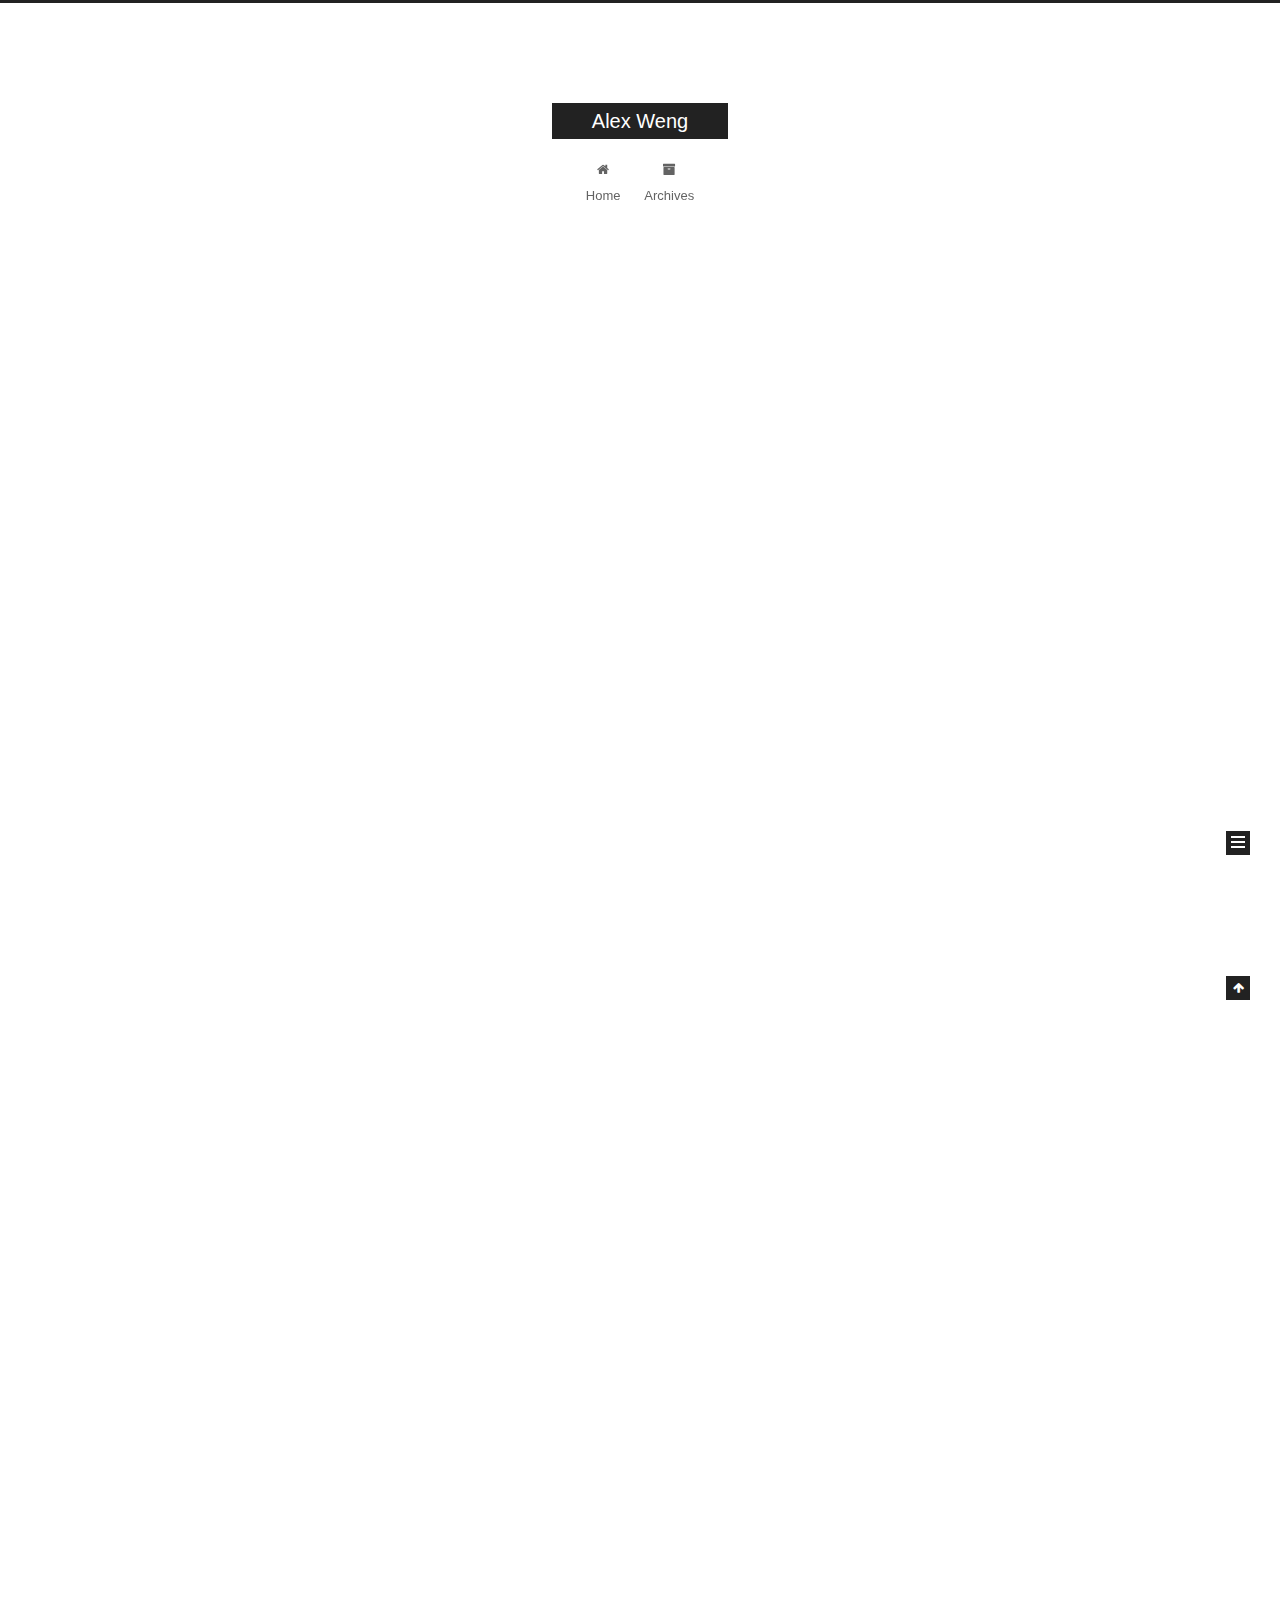
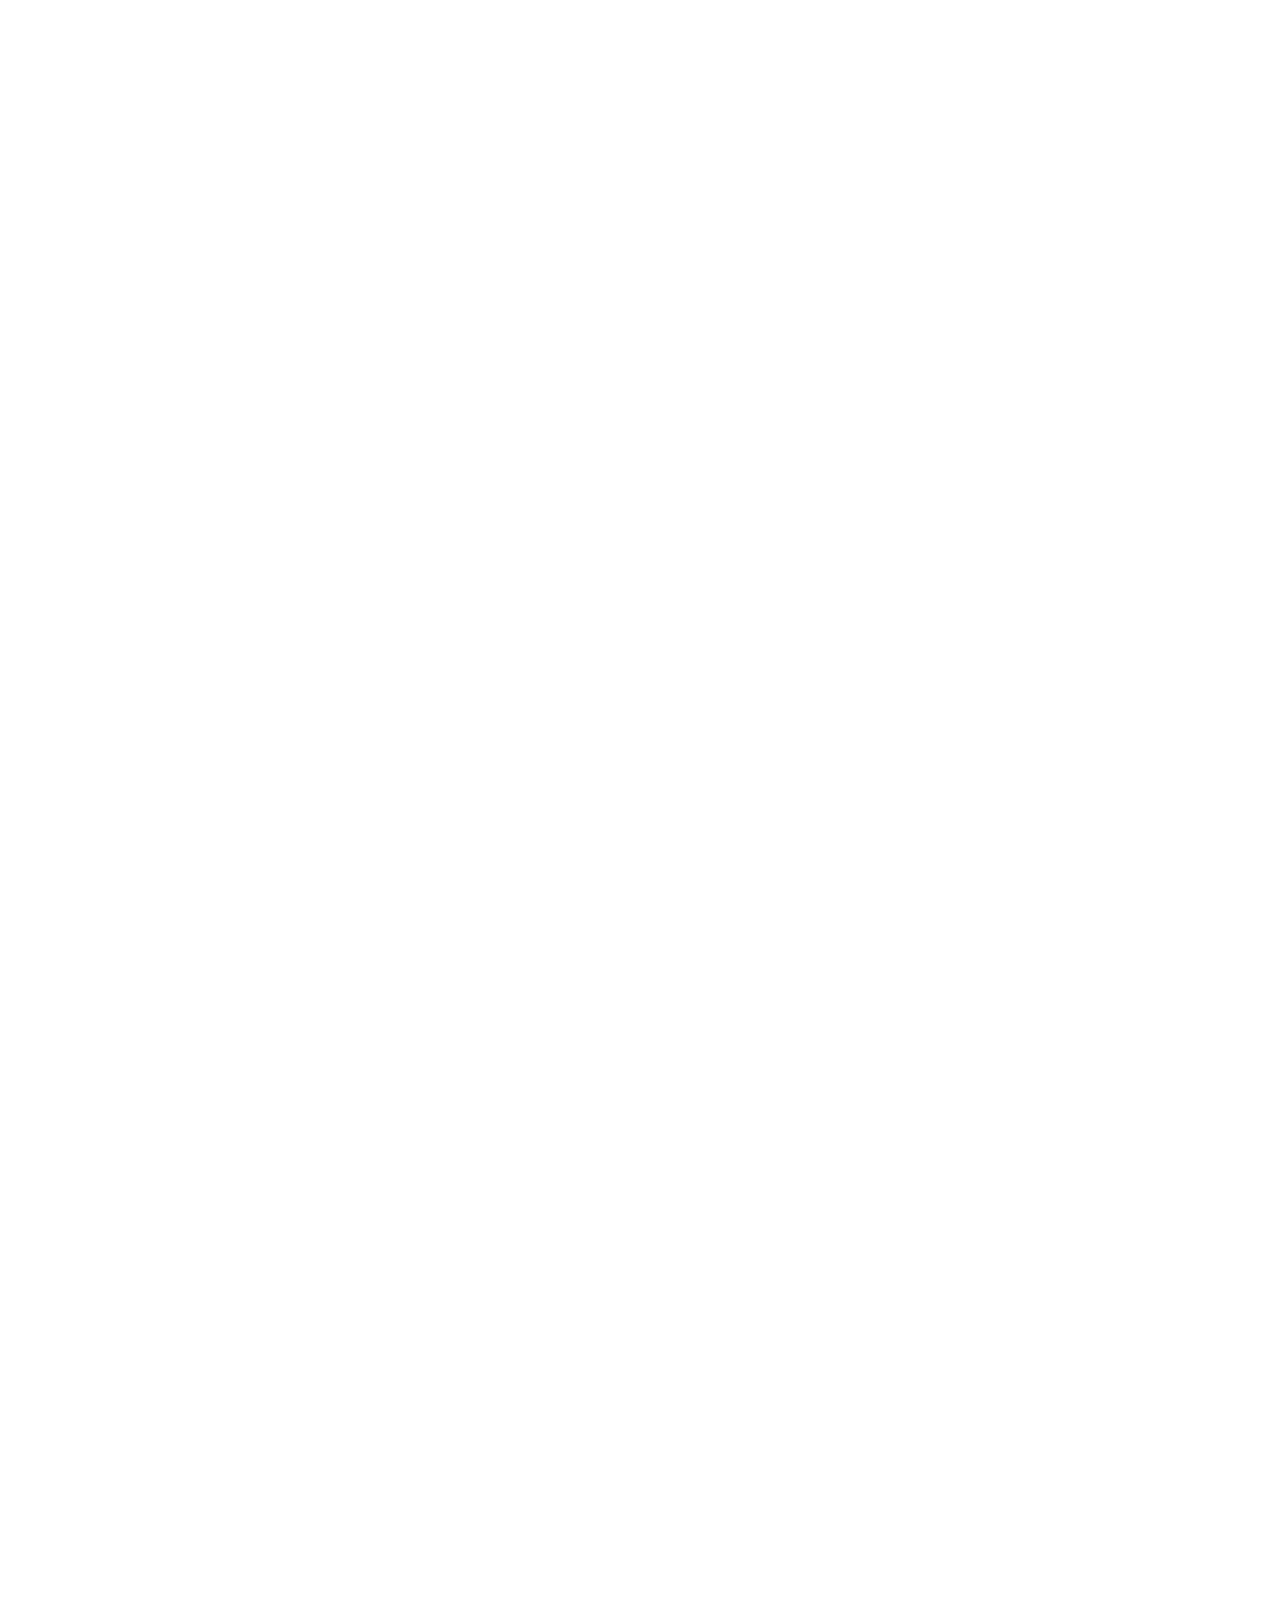
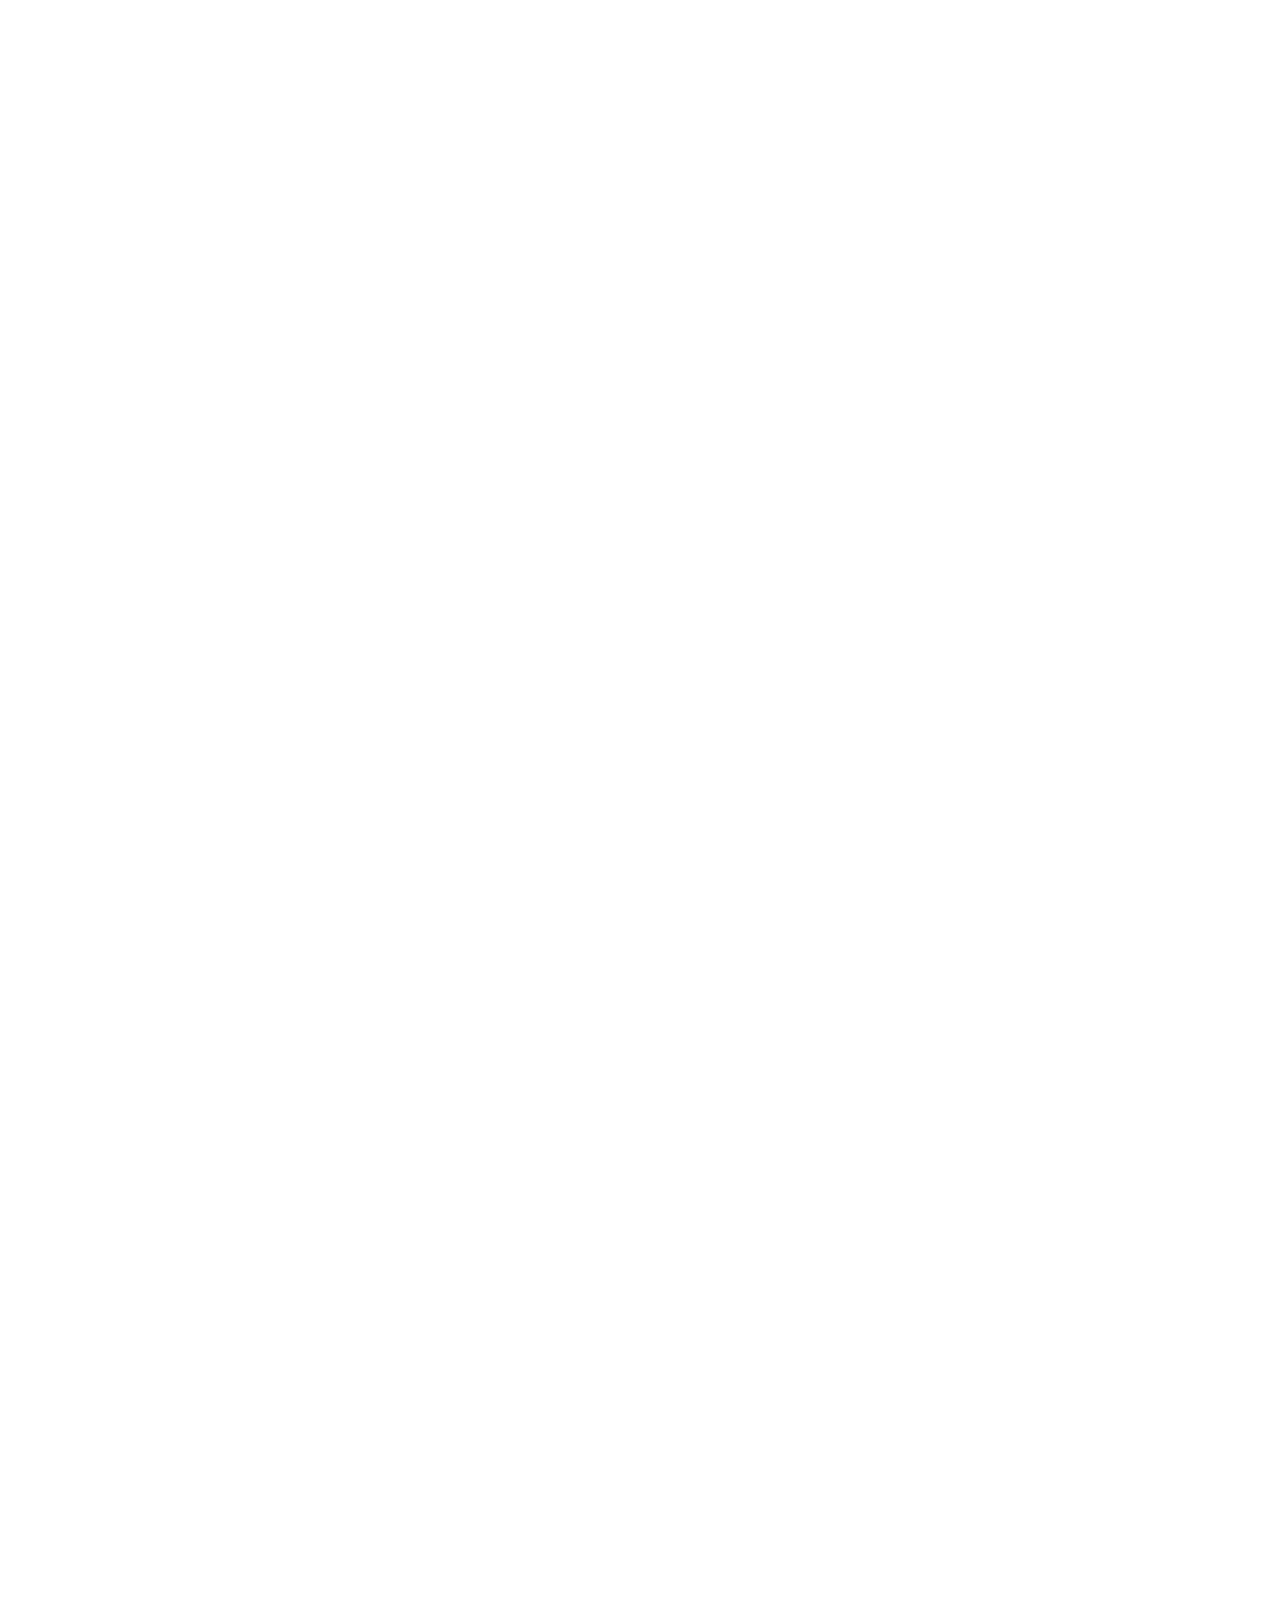
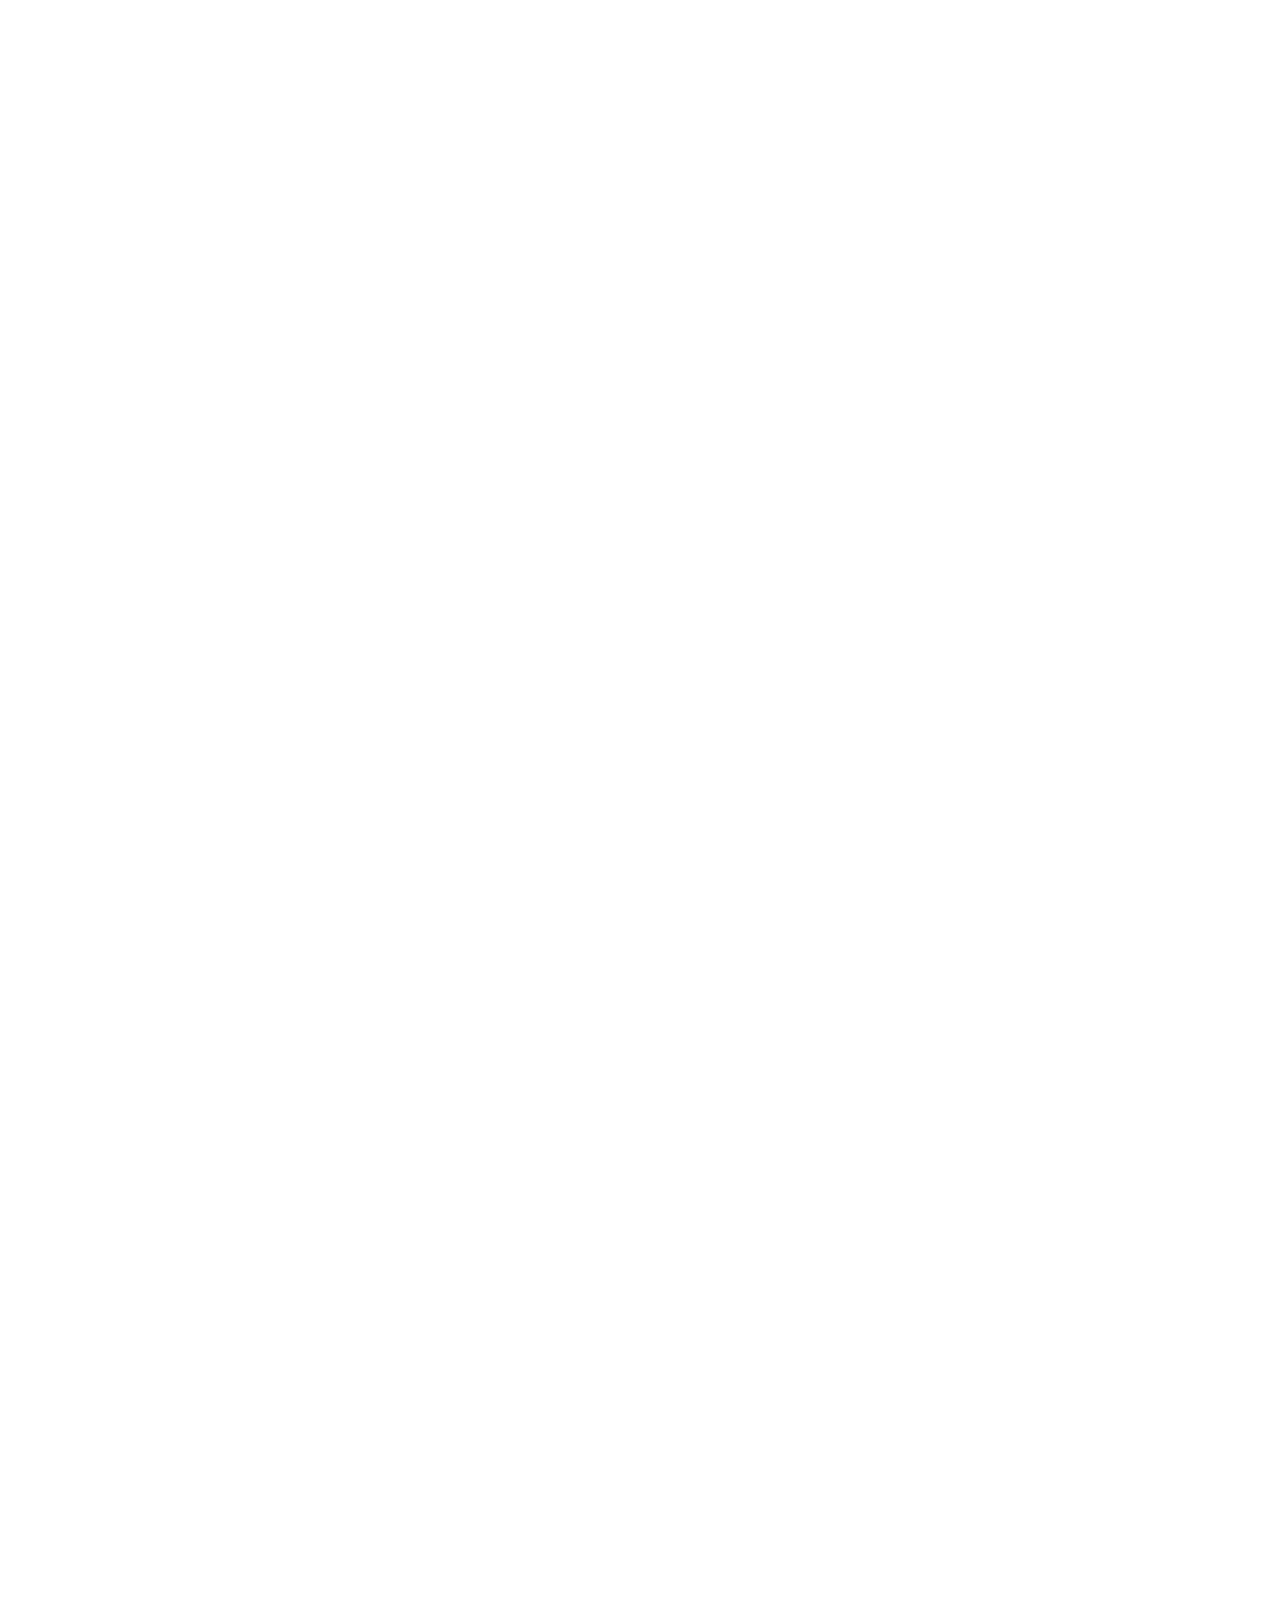
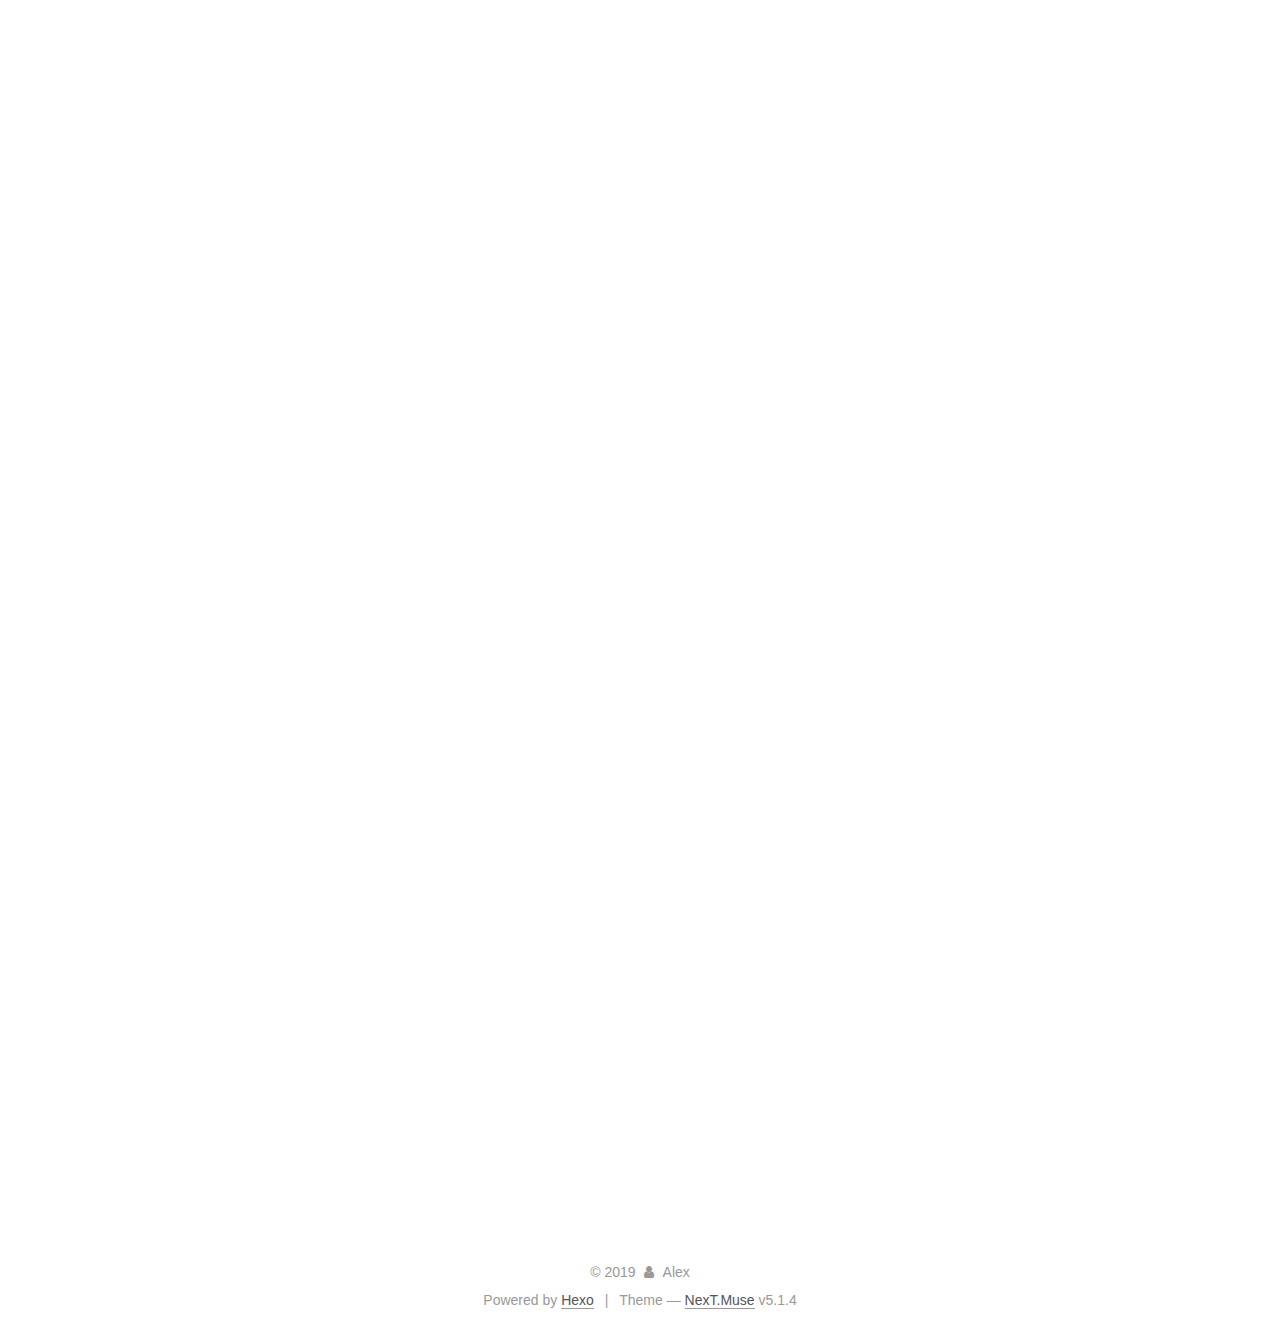
==== commit 97f04e57: "Site updated: 2019-03-31 18:20:51" ====
--- a/index.html
+++ b/index.html
@@ -229,6 +229,131 @@
   
   
   <div class="post-block">
+    <link itemprop="mainEntityOfPage" href="https://alexwqr.github.io/2019/03/31/Leetcode745-1/">
+
+    <span hidden itemprop="author" itemscope itemtype="http://schema.org/Person">
+      <meta itemprop="name" content="Alex">
+      <meta itemprop="description" content>
+      <meta itemprop="image" content="/images/avatar.gif">
+    </span>
+
+    <span hidden itemprop="publisher" itemscope itemtype="http://schema.org/Organization">
+      <meta itemprop="name" content="Alex Weng">
+    </span>
+
+    
+      <header class="post-header">
+
+        
+        
+          <h1 class="post-title" itemprop="name headline">
+                
+                <a class="post-title-link" href="/2019/03/31/Leetcode745-1/" itemprop="url">745. Prefix and Suffix Search</a></h1>
+        
+
+        <div class="post-meta">
+          <span class="post-time">
+            
+              <span class="post-meta-item-icon">
+                <i class="fa fa-calendar-o"></i>
+              </span>
+              
+                <span class="post-meta-item-text">Posted on</span>
+              
+              <time title="Post created" itemprop="dateCreated datePublished" datetime="2019-03-31T18:18:10+08:00">
+                2019-03-31
+              </time>
+            
+
+            
+
+            
+          </span>
+
+          
+
+          
+            
+          
+
+          
+          
+
+          
+
+          
+
+          
+
+        </div>
+      </header>
+    
+
+    
+    
+    
+    <div class="post-body" itemprop="articleBody">
+
+      
+      
+
+      
+        
+          
+            <h3 id="745-Prefix-and-Suffix-Search"><a href="#745-Prefix-and-Suffix-Search" class="headerlink" title="745. Prefix and Suffix Search"></a>745. Prefix and Suffix Search</h3><p>Given many words, words[i] has weight i.</p>
+<p>Design a class WordFilter that supports one function, WordFilter.f(String prefix, String suffix). It will return the word with given prefix and suffix with maximum weight. If no word exists, return -1.</p>
+<p>Examples:</p>
+<p>Input:<br>WordFilter([“apple”])<br>WordFilter.f(“a”, “e”) // returns 0<br>WordFilter.f(“b”, “”) // returns -1</p>
+<p>Note:</p>
+<p>words has length in range [1, 15000].<br>For each test case, up to words.length queries WordFilter.f may be made.<br>words[i] has length in range [1, 10].<br>prefix, suffix have lengths in range [0, 10].<br>words[i] and prefix, suffix queries consist of lowercase letters only.</p>
+<figure class="highlight c"><table><tr><td class="gutter"><pre><span class="line">1</span><br><span class="line">2</span><br><span class="line">3</span><br><span class="line">4</span><br><span class="line">5</span><br><span class="line">6</span><br><span class="line">7</span><br><span class="line">8</span><br><span class="line">9</span><br><span class="line">10</span><br><span class="line">11</span><br><span class="line">12</span><br><span class="line">13</span><br><span class="line">14</span><br><span class="line">15</span><br><span class="line">16</span><br><span class="line">17</span><br><span class="line">18</span><br><span class="line">19</span><br><span class="line">20</span><br><span class="line">21</span><br><span class="line">22</span><br><span class="line">23</span><br><span class="line">24</span><br><span class="line">25</span><br><span class="line">26</span><br><span class="line">27</span><br><span class="line">28</span><br><span class="line">29</span><br><span class="line">30</span><br><span class="line">31</span><br><span class="line">32</span><br><span class="line">33</span><br><span class="line">34</span><br><span class="line">35</span><br><span class="line">36</span><br><span class="line">37</span><br><span class="line">38</span><br><span class="line">39</span><br><span class="line">40</span><br><span class="line">41</span><br><span class="line">42</span><br><span class="line">43</span><br><span class="line">44</span><br><span class="line">45</span><br><span class="line">46</span><br><span class="line">47</span><br><span class="line">48</span><br><span class="line">49</span><br><span class="line">50</span><br><span class="line">51</span><br><span class="line">52</span><br><span class="line">53</span><br><span class="line">54</span><br><span class="line">55</span><br><span class="line">56</span><br><span class="line">57</span><br><span class="line">58</span><br><span class="line">59</span><br><span class="line">60</span><br><span class="line">61</span><br><span class="line">62</span><br><span class="line">63</span><br><span class="line">64</span><br><span class="line">65</span><br><span class="line">66</span><br><span class="line">67</span><br><span class="line">68</span><br><span class="line">69</span><br><span class="line">70</span><br><span class="line">71</span><br><span class="line">72</span><br><span class="line">73</span><br><span class="line">74</span><br><span class="line">75</span><br><span class="line">76</span><br><span class="line">77</span><br><span class="line">78</span><br><span class="line">79</span><br><span class="line">80</span><br><span class="line">81</span><br><span class="line">82</span><br><span class="line">83</span><br><span class="line">84</span><br><span class="line">85</span><br><span class="line">86</span><br><span class="line">87</span><br><span class="line">88</span><br><span class="line">89</span><br><span class="line">90</span><br><span class="line">91</span><br><span class="line">92</span><br><span class="line">93</span><br><span class="line">94</span><br><span class="line">95</span><br><span class="line">96</span><br><span class="line">97</span><br><span class="line">98</span><br><span class="line">99</span><br><span class="line">100</span><br><span class="line">101</span><br><span class="line">102</span><br><span class="line">103</span><br><span class="line">104</span><br><span class="line">105</span><br><span class="line">106</span><br><span class="line">107</span><br><span class="line">108</span><br><span class="line">109</span><br><span class="line">110</span><br><span class="line">111</span><br><span class="line">112</span><br><span class="line">113</span><br><span class="line">114</span><br><span class="line">115</span><br><span class="line">116</span><br><span class="line">117</span><br><span class="line">118</span><br><span class="line">119</span><br><span class="line">120</span><br><span class="line">121</span><br><span class="line">122</span><br><span class="line">123</span><br><span class="line">124</span><br><span class="line">125</span><br><span class="line">126</span><br><span class="line">127</span><br><span class="line">128</span><br><span class="line">129</span><br><span class="line">130</span><br><span class="line">131</span><br><span class="line">132</span><br><span class="line">133</span><br><span class="line">134</span><br><span class="line">135</span><br><span class="line">136</span><br><span class="line">137</span><br><span class="line">138</span><br><span class="line">139</span><br><span class="line">140</span><br><span class="line">141</span><br><span class="line">142</span><br><span class="line">143</span><br><span class="line">144</span><br><span class="line">145</span><br><span class="line">146</span><br><span class="line">147</span><br><span class="line">148</span><br><span class="line">149</span><br><span class="line">150</span><br><span class="line">151</span><br><span class="line">152</span><br><span class="line">153</span><br><span class="line">154</span><br><span class="line">155</span><br><span class="line">156</span><br><span class="line">157</span><br><span class="line">158</span><br><span class="line">159</span><br><span class="line">160</span><br><span class="line">161</span><br><span class="line">162</span><br><span class="line">163</span><br><span class="line">164</span><br><span class="line">165</span><br><span class="line">166</span><br><span class="line">167</span><br><span class="line">168</span><br><span class="line">169</span><br><span class="line">170</span><br><span class="line">171</span><br><span class="line">172</span><br><span class="line">173</span><br><span class="line">174</span><br><span class="line">175</span><br><span class="line">176</span><br><span class="line">177</span><br><span class="line">178</span><br><span class="line">179</span><br><span class="line">180</span><br><span class="line">181</span><br><span class="line">182</span><br><span class="line">183</span><br><span class="line">184</span><br><span class="line">185</span><br><span class="line">186</span><br><span class="line">187</span><br><span class="line">188</span><br><span class="line">189</span><br><span class="line">190</span><br><span class="line">191</span><br><span class="line">192</span><br><span class="line">193</span><br><span class="line">194</span><br><span class="line">195</span><br><span class="line">196</span><br><span class="line">197</span><br><span class="line">198</span><br><span class="line">199</span><br><span class="line">200</span><br><span class="line">201</span><br><span class="line">202</span><br><span class="line">203</span><br><span class="line">204</span><br><span class="line">205</span><br><span class="line">206</span><br><span class="line">207</span><br><span class="line">208</span><br><span class="line">209</span><br><span class="line">210</span><br><span class="line">211</span><br><span class="line">212</span><br><span class="line">213</span><br><span class="line">214</span><br><span class="line">215</span><br><span class="line">216</span><br><span class="line">217</span><br><span class="line">218</span><br><span class="line">219</span><br><span class="line">220</span><br><span class="line">221</span><br><span class="line">222</span><br><span class="line">223</span><br><span class="line">224</span><br><span class="line">225</span><br><span class="line">226</span><br><span class="line">227</span><br><span class="line">228</span><br><span class="line">229</span><br><span class="line">230</span><br><span class="line">231</span><br><span class="line">232</span><br><span class="line">233</span><br><span class="line">234</span><br><span class="line">235</span><br><span class="line">236</span><br><span class="line">237</span><br><span class="line">238</span><br><span class="line">239</span><br><span class="line">240</span><br><span class="line">241</span><br><span class="line">242</span><br><span class="line">243</span><br><span class="line">244</span><br><span class="line">245</span><br><span class="line">246</span><br><span class="line">247</span><br><span class="line">248</span><br><span class="line">249</span><br><span class="line">250</span><br><span class="line">251</span><br><span class="line">252</span><br><span class="line">253</span><br><span class="line">254</span><br></pre></td><td class="code"><pre><span class="line"><span class="meta">#<span class="meta-keyword">include</span> <span class="meta-string">&lt;iostream&gt;     // std::cout</span></span></span><br><span class="line"><span class="meta">#<span class="meta-keyword">include</span> <span class="meta-string">&lt;algorithm&gt;    // std::reverse</span></span></span><br><span class="line"><span class="meta">#<span class="meta-keyword">include</span> <span class="meta-string">&lt;vector&gt;</span></span></span><br><span class="line"><span class="meta">#<span class="meta-keyword">include</span> <span class="meta-string">&lt;stdlib.h&gt;</span></span></span><br><span class="line"><span class="meta">#<span class="meta-keyword">include</span> <span class="meta-string">&lt;stdio.h&gt;</span></span></span><br><span class="line"><span class="keyword">using</span> <span class="keyword">namespace</span> <span class="built_in">std</span>;</span><br><span class="line"></span><br><span class="line"><span class="class"><span class="keyword">class</span> <span class="title">TrieTree</span> &#123;</span></span><br><span class="line"></span><br><span class="line"><span class="keyword">public</span>:</span><br><span class="line"></span><br><span class="line">    TrieTree() &#123;</span><br><span class="line">        m_pHead = <span class="keyword">new</span> Node();</span><br><span class="line">        m_nElementCnt = <span class="number">0</span>;</span><br><span class="line">        m_nNodeCnt = <span class="number">1</span>;</span><br><span class="line">    &#125;</span><br><span class="line"></span><br><span class="line">     ~TrieTree() &#123;</span><br><span class="line">        destory(m_pHead);</span><br><span class="line">    &#125;</span><br><span class="line"></span><br><span class="line">    <span class="function"><span class="keyword">bool</span> <span class="title">insert</span><span class="params">(<span class="built_in">string</span> data,<span class="keyword">int</span> weight)</span></span>;</span><br><span class="line">    <span class="built_in">vector</span>&lt;<span class="keyword">int</span>&gt; find(<span class="built_in">string</span> prefix);</span><br><span class="line"><span class="keyword">private</span>:</span><br><span class="line">    <span class="function"><span class="keyword">void</span> <span class="title">free</span><span class="params">()</span></span>;</span><br><span class="line"></span><br><span class="line">    <span class="keyword">enum</span></span><br><span class="line">    &#123;</span><br><span class="line">        Dimension = <span class="number">26</span>,</span><br><span class="line">    &#125;;</span><br><span class="line">    <span class="keyword">typedef</span> <span class="class"><span class="keyword">struct</span> <span class="title">tagNode</span></span></span><br><span class="line"><span class="class">    &#123;</span></span><br><span class="line">        tagNode *child[Dimension];</span><br><span class="line">        <span class="keyword">int</span> weight;</span><br><span class="line">        tagNode()</span><br><span class="line">        &#123;</span><br><span class="line">            <span class="keyword">for</span>(<span class="keyword">int</span> i = <span class="number">0</span>;i &lt; Dimension;i++)</span><br><span class="line">            &#123;</span><br><span class="line">                child[i] = <span class="literal">NULL</span>;</span><br><span class="line">            &#125;</span><br><span class="line">            weight = <span class="number">-1</span>;</span><br><span class="line">        &#125;</span><br><span class="line">    &#125;Node;</span><br><span class="line">    Node *m_pHead;</span><br><span class="line">    <span class="keyword">unsigned</span> <span class="keyword">int</span> m_nElementCnt;</span><br><span class="line">    <span class="keyword">unsigned</span> <span class="keyword">int</span> m_nNodeCnt;</span><br><span class="line">    <span class="keyword">unsigned</span> <span class="keyword">int</span> m_weight;</span><br><span class="line">    <span class="function"><span class="keyword">void</span> <span class="title">destory</span><span class="params">(Node *p_head)</span></span>;</span><br><span class="line">    <span class="function"><span class="keyword">void</span> <span class="title">trival</span><span class="params">(Node *node, <span class="built_in">vector</span>&lt;<span class="keyword">int</span>&gt;&amp; ret)</span></span>;</span><br><span class="line">&#125;;</span><br><span class="line"></span><br><span class="line"><span class="comment">/**</span></span><br><span class="line"><span class="comment"> * Your WordFilter object will be instantiated and called as such:</span></span><br><span class="line"><span class="comment"> * WordFilter obj = new WordFilter(words);</span></span><br><span class="line"><span class="comment"> * int param_1 = obj.f(prefix,suffix);</span></span><br><span class="line"><span class="comment"> */</span></span><br><span class="line"></span><br><span class="line"><span class="built_in">vector</span>&lt;<span class="keyword">int</span>&gt; TrieTree::find( <span class="built_in">string</span> prefix)</span><br><span class="line">&#123;</span><br><span class="line">    <span class="keyword">int</span> m = <span class="number">0</span>;</span><br><span class="line">    Node **p_find = <span class="literal">NULL</span>;</span><br><span class="line">    <span class="built_in">vector</span>&lt;<span class="keyword">int</span>&gt; ret;</span><br><span class="line">    <span class="keyword">if</span>(m_pHead == <span class="literal">NULL</span>)</span><br><span class="line">    &#123;</span><br><span class="line">        <span class="keyword">return</span> ret;</span><br><span class="line">    &#125;</span><br><span class="line"></span><br><span class="line">    <span class="keyword">if</span> (prefix.empty()) &#123;</span><br><span class="line">		<span class="keyword">for</span> (<span class="keyword">int</span> j = <span class="number">0</span>; j &lt;= m_weight; j++) &#123;</span><br><span class="line">			ret.push_back(j);</span><br><span class="line">		&#125;</span><br><span class="line">        <span class="keyword">return</span> ret;</span><br><span class="line">    &#125;</span><br><span class="line">    p_find = &amp;m_pHead;</span><br><span class="line">    <span class="keyword">for</span> (<span class="keyword">int</span> i = <span class="number">0</span>; i &lt; prefix.size(); i++)</span><br><span class="line">    &#123;</span><br><span class="line">        m = prefix[i] - <span class="string">'a'</span>;</span><br><span class="line">        <span class="keyword">if</span>((*p_find) != <span class="literal">NULL</span>)</span><br><span class="line">        &#123;</span><br><span class="line">            p_find = &amp;(*p_find)-&gt;child[m];</span><br><span class="line">        &#125;</span><br><span class="line">        <span class="keyword">else</span></span><br><span class="line">        &#123;</span><br><span class="line">            <span class="keyword">break</span>;</span><br><span class="line">        &#125;</span><br><span class="line">    &#125;</span><br><span class="line">    <span class="keyword">if</span>((*p_find) != <span class="literal">NULL</span>)</span><br><span class="line">    &#123;</span><br><span class="line">		trival(*p_find, ret);</span><br><span class="line">		<span class="keyword">return</span> ret;</span><br><span class="line">    &#125;</span><br><span class="line">    <span class="keyword">else</span></span><br><span class="line">    &#123;</span><br><span class="line">        <span class="keyword">return</span> ret;</span><br><span class="line">    &#125;</span><br><span class="line">&#125;</span><br><span class="line"></span><br><span class="line"><span class="keyword">void</span> TrieTree::trival(Node *node, <span class="built_in">vector</span>&lt;<span class="keyword">int</span>&gt;&amp; ret) &#123;</span><br><span class="line"></span><br><span class="line">	<span class="keyword">if</span> (node == <span class="literal">NULL</span>) &#123;</span><br><span class="line">		<span class="keyword">return</span>;</span><br><span class="line">	&#125;</span><br><span class="line">	</span><br><span class="line">	<span class="comment">//printf(" %c: %d\n", node-&gt;c, node-&gt;weight);</span></span><br><span class="line"></span><br><span class="line">	<span class="keyword">if</span> (node-&gt;weight != <span class="number">-1</span>) &#123;</span><br><span class="line">		ret.push_back(node-&gt;weight);</span><br><span class="line">	&#125;</span><br><span class="line"></span><br><span class="line">	<span class="keyword">for</span> (<span class="keyword">int</span> i = <span class="number">0</span>; i &lt; Dimension; i++) &#123;</span><br><span class="line">		<span class="keyword">if</span> (node-&gt;child[i] != <span class="literal">NULL</span>) &#123;</span><br><span class="line">			<span class="comment">//printf("child:%d ", i);</span></span><br><span class="line">			trival(node-&gt;child[i], ret);</span><br><span class="line">		&#125;</span><br><span class="line">	&#125;</span><br><span class="line">&#125;</span><br><span class="line"></span><br><span class="line"></span><br><span class="line"><span class="keyword">void</span> TrieTree::<span class="built_in">free</span>()</span><br><span class="line">&#123;</span><br><span class="line">    destory(m_pHead);</span><br><span class="line">&#125;</span><br><span class="line"></span><br><span class="line"></span><br><span class="line"><span class="keyword">void</span> TrieTree::destory( Node *p_head )</span><br><span class="line">&#123;</span><br><span class="line">    <span class="keyword">if</span>(p_head != <span class="literal">NULL</span>)</span><br><span class="line">    &#123;</span><br><span class="line">        <span class="keyword">for</span>(<span class="keyword">int</span> i = <span class="number">0</span>;i &lt; Dimension;i++)</span><br><span class="line">        &#123;</span><br><span class="line">            destory(p_head-&gt;child[i]);</span><br><span class="line">        &#125;</span><br><span class="line">		</span><br><span class="line">        <span class="keyword">delete</span> p_head;</span><br><span class="line">        m_nNodeCnt--;</span><br><span class="line">    &#125;</span><br><span class="line">&#125;</span><br><span class="line"></span><br><span class="line"></span><br><span class="line"><span class="keyword">bool</span> TrieTree::insert( <span class="built_in">string</span> data, <span class="keyword">int</span> weight)</span><br><span class="line">&#123;</span><br><span class="line">    <span class="keyword">int</span> m = <span class="number">0</span>;</span><br><span class="line">    Node **p_find = <span class="literal">NULL</span>;</span><br><span class="line">    <span class="keyword">if</span>(m_pHead == <span class="literal">NULL</span>)</span><br><span class="line">    &#123;</span><br><span class="line">        <span class="keyword">return</span> <span class="literal">false</span>;</span><br><span class="line">    &#125;</span><br><span class="line">    m_weight = weight;</span><br><span class="line">    p_find = &amp;m_pHead;</span><br><span class="line"></span><br><span class="line">    <span class="keyword">for</span> (<span class="keyword">int</span> i = <span class="number">0</span>; i &lt; data.size(); i++)</span><br><span class="line">    &#123;</span><br><span class="line">        m = data[i] - <span class="string">'a'</span>;</span><br><span class="line">        <span class="keyword">if</span>((*p_find) == <span class="literal">NULL</span>)</span><br><span class="line">        &#123;</span><br><span class="line">            (*p_find) = <span class="keyword">new</span> Node();</span><br><span class="line">			<span class="comment">//(*p_find)-&gt;c = data[i-1];</span></span><br><span class="line">            m_nNodeCnt++;</span><br><span class="line">        &#125;</span><br><span class="line">        p_find = &amp;(*p_find)-&gt;child[m];</span><br><span class="line">    &#125;</span><br><span class="line">    <span class="keyword">if</span>((*p_find) == <span class="literal">NULL</span>)</span><br><span class="line">    &#123;</span><br><span class="line">        (*p_find) = <span class="keyword">new</span> Node();</span><br><span class="line">        (*p_find)-&gt;weight = weight;</span><br><span class="line">		<span class="comment">//(*p_find)-&gt;c = data[data.size-1];</span></span><br><span class="line">        m_nNodeCnt++;</span><br><span class="line">        m_nElementCnt++;</span><br><span class="line">        <span class="keyword">return</span> <span class="literal">true</span>;</span><br><span class="line">    &#125;</span><br><span class="line">    <span class="keyword">else</span></span><br><span class="line">    &#123;</span><br><span class="line">		(*p_find)-&gt;weight = weight;</span><br><span class="line">		m_nElementCnt++;</span><br><span class="line">		<span class="keyword">return</span> <span class="literal">true</span>;</span><br><span class="line">    &#125;</span><br><span class="line">&#125;</span><br><span class="line"></span><br><span class="line"></span><br><span class="line"><span class="class"><span class="keyword">class</span> <span class="title">WordFilter</span> &#123;</span></span><br><span class="line"><span class="keyword">public</span>:</span><br><span class="line">    WordFilter(<span class="built_in">vector</span>&lt;<span class="built_in">string</span>&gt; words) &#123;</span><br><span class="line"></span><br><span class="line">        <span class="comment">// initial two trie tree</span></span><br><span class="line">        <span class="keyword">for</span> (<span class="keyword">int</span> i = <span class="number">0</span>; i &lt; words.size(); i++) &#123;</span><br><span class="line"></span><br><span class="line">            <span class="built_in">string</span> word = words[i];</span><br><span class="line">            prefixTree.insert(word, i);</span><br><span class="line">            reverse(word.begin(),word.end());</span><br><span class="line">            suffixTree.insert(word, i);</span><br><span class="line">        &#125;</span><br><span class="line">    &#125;</span><br><span class="line"></span><br><span class="line">    <span class="function"><span class="keyword">int</span> <span class="title">f</span><span class="params">(<span class="built_in">string</span> prefix, <span class="built_in">string</span> suffix)</span> </span>&#123;</span><br><span class="line">        <span class="built_in">vector</span>&lt;<span class="keyword">int</span>&gt; weight_prefix = prefixTree.find(prefix);</span><br><span class="line">        reverse(suffix.begin(), suffix.end());</span><br><span class="line">        <span class="built_in">vector</span>&lt;<span class="keyword">int</span>&gt; weight_suffix = suffixTree.find(suffix);</span><br><span class="line">        sort(weight_prefix.begin(), weight_prefix.end());</span><br><span class="line">        sort(weight_suffix.begin(), weight_suffix.end());</span><br><span class="line">		<span class="built_in">vector</span>&lt;<span class="keyword">int</span>&gt;::iterator first = weight_prefix.begin();</span><br><span class="line">		<span class="built_in">vector</span>&lt;<span class="keyword">int</span>&gt;::iterator second = weight_suffix.begin();</span><br><span class="line"></span><br><span class="line">		<span class="keyword">int</span> weight = <span class="number">-1</span>;</span><br><span class="line"></span><br><span class="line">		<span class="keyword">for</span> (;first != weight_prefix.end() &amp;&amp; second != weight_suffix.end();) &#123;</span><br><span class="line"></span><br><span class="line">				<span class="keyword">if</span> (*first == *second) &#123;</span><br><span class="line">						weight = *first &gt; weight ? *first : weight;</span><br><span class="line">						first++;</span><br><span class="line">						second++;</span><br><span class="line">				&#125; <span class="keyword">else</span> <span class="keyword">if</span> (*first &gt; *second) &#123;</span><br><span class="line">						second++;</span><br><span class="line">				&#125; <span class="keyword">else</span> &#123;</span><br><span class="line">						first++;</span><br><span class="line">				&#125;</span><br><span class="line">		&#125;</span><br><span class="line">		<span class="keyword">return</span> weight;</span><br><span class="line">    &#125;</span><br><span class="line"></span><br><span class="line"><span class="keyword">private</span>:</span><br><span class="line">    TrieTree prefixTree;</span><br><span class="line">    TrieTree suffixTree;</span><br><span class="line"></span><br><span class="line">&#125;;</span><br><span class="line"></span><br><span class="line"><span class="comment">/*</span></span><br><span class="line"><span class="comment">["WordFilter","f","f","f","f","f","f","f","f","f","f"]</span></span><br><span class="line"><span class="comment">[[["abbbababbb","baaabbabbb","abababbaaa","abbbbbbbba","bbbaabbbaa","ababbaabaa","baaaaabbbb","babbabbabb","ababaababb","bbabbababa"]],["","abaa"],["babbab",""],["ab","baaa"],["baaabba","b"],["abab","abbaabaa"],["","aa"],["","bba"],["","baaaaabbbb"],["ba","aabbbb"],["baaa","aabbabbb"]]</span></span><br><span class="line"><span class="comment">*/</span></span><br><span class="line"></span><br><span class="line"><span class="function"><span class="keyword">int</span> <span class="title">main</span><span class="params">()</span> </span>&#123;</span><br><span class="line"><span class="built_in">string</span> a[<span class="number">10</span>] = &#123;<span class="string">"abbbababbb"</span>,<span class="string">"baaabbabbb"</span>,<span class="string">"abababbaaa"</span>,<span class="string">"abbbbbbbba"</span>,<span class="string">"bbbaabbbaa"</span>,<span class="string">"ababbaabaa"</span>,<span class="string">"baaaaabbbb"</span>,<span class="string">"babbabbabb"</span>,<span class="string">"ababaababb"</span>,<span class="string">"bbabbababa"</span>&#125;;</span><br><span class="line"><span class="built_in">vector</span>&lt;<span class="built_in">string</span>&gt; words;</span><br><span class="line"><span class="keyword">for</span> (<span class="keyword">int</span> i  = <span class="number">0</span>; i &lt; <span class="number">10</span>; i++) &#123;</span><br><span class="line">    words.push_back(a[i]);</span><br><span class="line">&#125;</span><br><span class="line"><span class="comment">//vector&lt;string&gt; words;</span></span><br><span class="line"><span class="comment">//words.push_back("pop");</span></span><br><span class="line"></span><br><span class="line">WordFilter *obj = <span class="keyword">new</span> WordFilter(words);</span><br><span class="line"></span><br><span class="line"><span class="comment">/*string b[10][2] = &#123;&#123;"alztysttkq","tkq"&#125;,&#123;"al","ysttkq"&#125;,&#123;"rmurhkmuze","rmurhkmuze"&#125;,&#123;"kg","kgphhwokcm"&#125;,&#123;"nhfttbpzwf","fttbpzwf"&#125;,&#123;"nhfttbpzwf","fttbpzwf"&#125;,&#123;"xtmkmgencg","mkmgencg"&#125;,&#123;"kgph","hhwokcm"&#125;,&#123;"","tysttkq"&#125;,&#123;"alztystt",""&#125;&#125;;</span></span><br><span class="line"><span class="comment"></span></span><br><span class="line"><span class="comment">for (int j = 0; j &lt; 10; j++) &#123;</span></span><br><span class="line"><span class="comment">    string prefix = b[j][0];</span></span><br><span class="line"><span class="comment">    string suffix = b[j][1];</span></span><br><span class="line"><span class="comment">    int ret = obj-&gt;f(prefix, suffix);</span></span><br><span class="line"><span class="comment">    printf("ret=%d\n", ret);</span></span><br><span class="line"><span class="comment">&#125;*/</span></span><br><span class="line"><span class="keyword">int</span> ret = obj-&gt;f(<span class="string">""</span>, <span class="string">"abaa"</span>);</span><br><span class="line"><span class="built_in">printf</span>(<span class="string">"ret=%d\n"</span>, ret);</span><br><span class="line"></span><br><span class="line"><span class="keyword">return</span> <span class="number">0</span>;</span><br><span class="line">&#125;</span><br></pre></td></tr></table></figure>
+          
+        
+      
+    </div>
+    
+    
+    
+
+    
+
+    
+
+    
+
+    <footer class="post-footer">
+      
+
+      
+
+      
+
+      
+      
+        <div class="post-eof"></div>
+      
+    </footer>
+  </div>
+  
+  
+  
+  </article>
+
+
+    
+      
+
+  
+
+  
+  
+  
+
+  <article class="post post-type-normal" itemscope itemtype="http://schema.org/Article">
+  
+  
+  
+  <div class="post-block">
     <link itemprop="mainEntityOfPage" href="https://alexwqr.github.io/2019/03/16/First-Post/">
 
     <span hidden itemprop="author" itemscope itemtype="http://schema.org/Person">
@@ -509,7 +634,7 @@
               
                 <a href="/archives/">
               
-                  <span class="site-state-item-count">2</span>
+                  <span class="site-state-item-count">3</span>
                   <span class="site-state-item-name">posts</span>
                 </a>
               </div>
--- a/css/main.css
+++ b/css/main.css
@@ -1822,7 +1822,7 @@
   width: 4px;
   height: 4px;
   border-radius: 50%;
-  background: #77cce7;
+  background: #a3bae4;
 }
 .links-of-blogroll {
   font-size: 13px;
